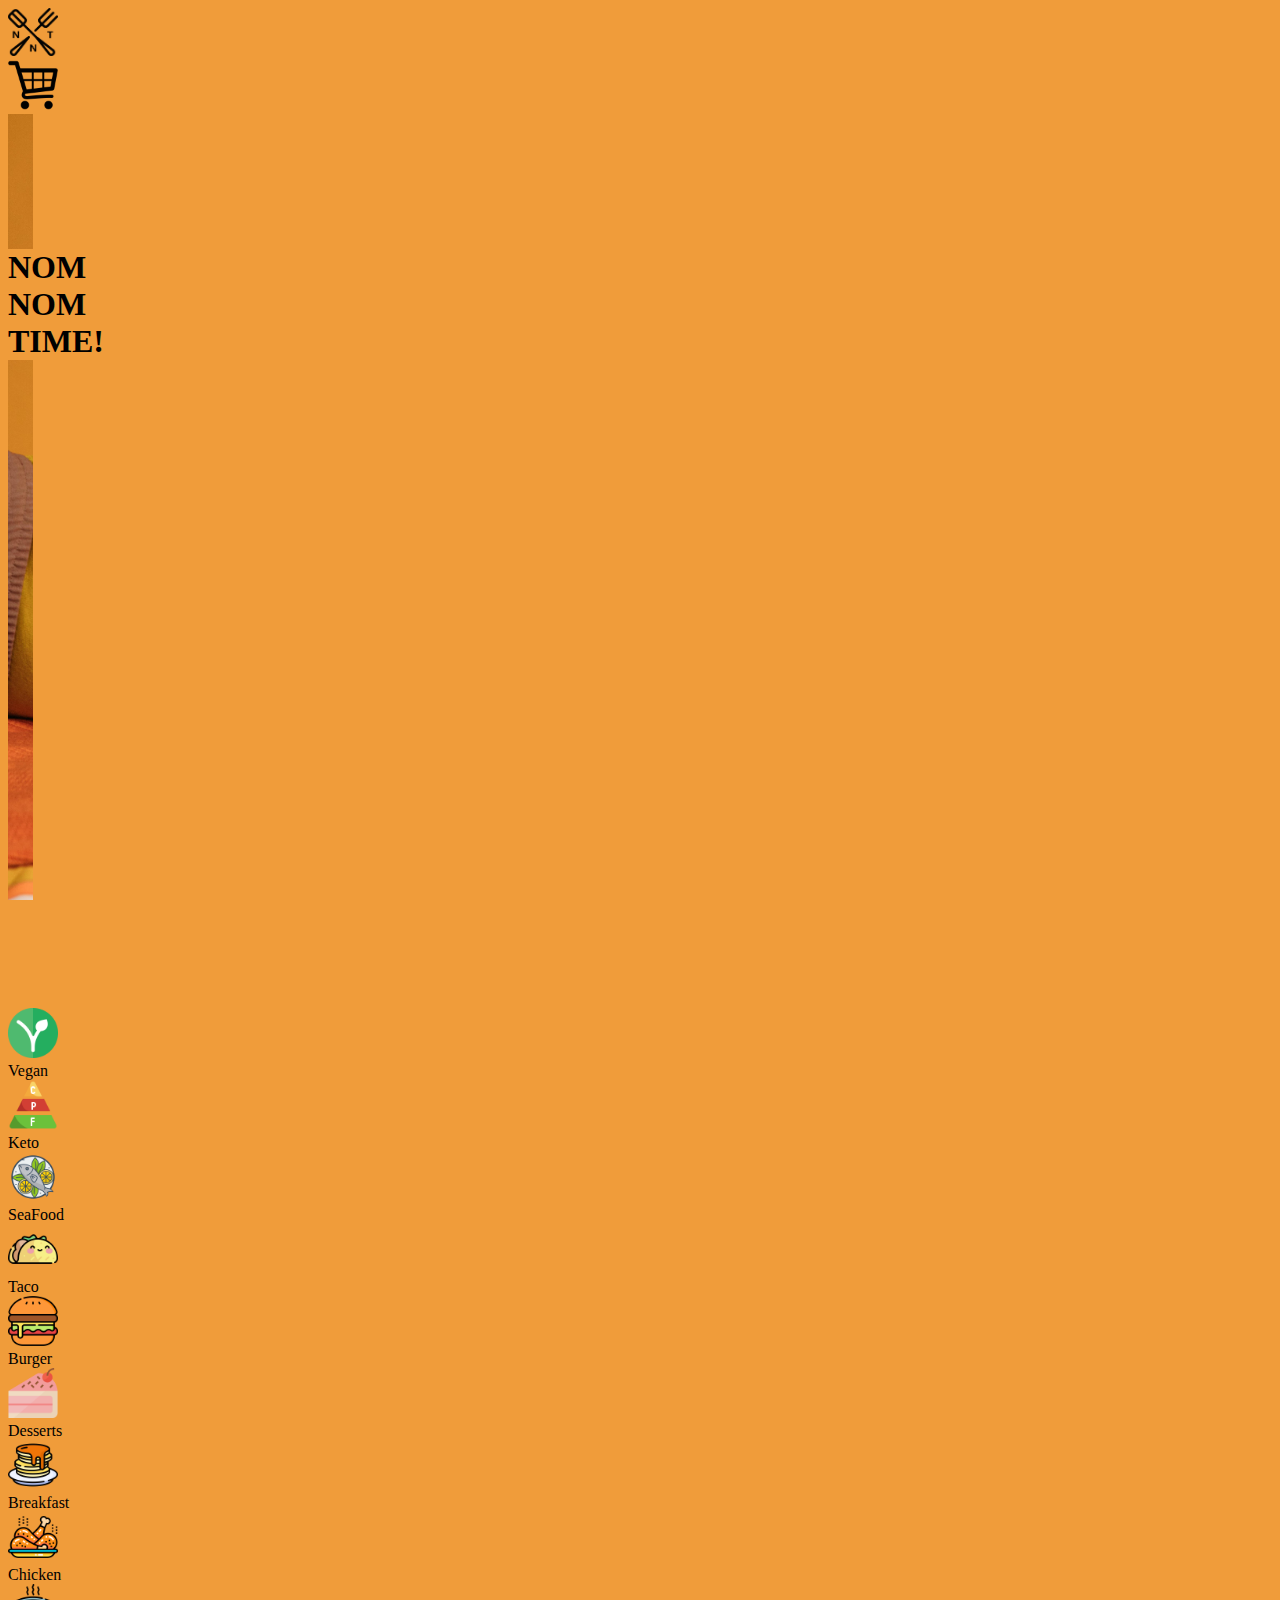
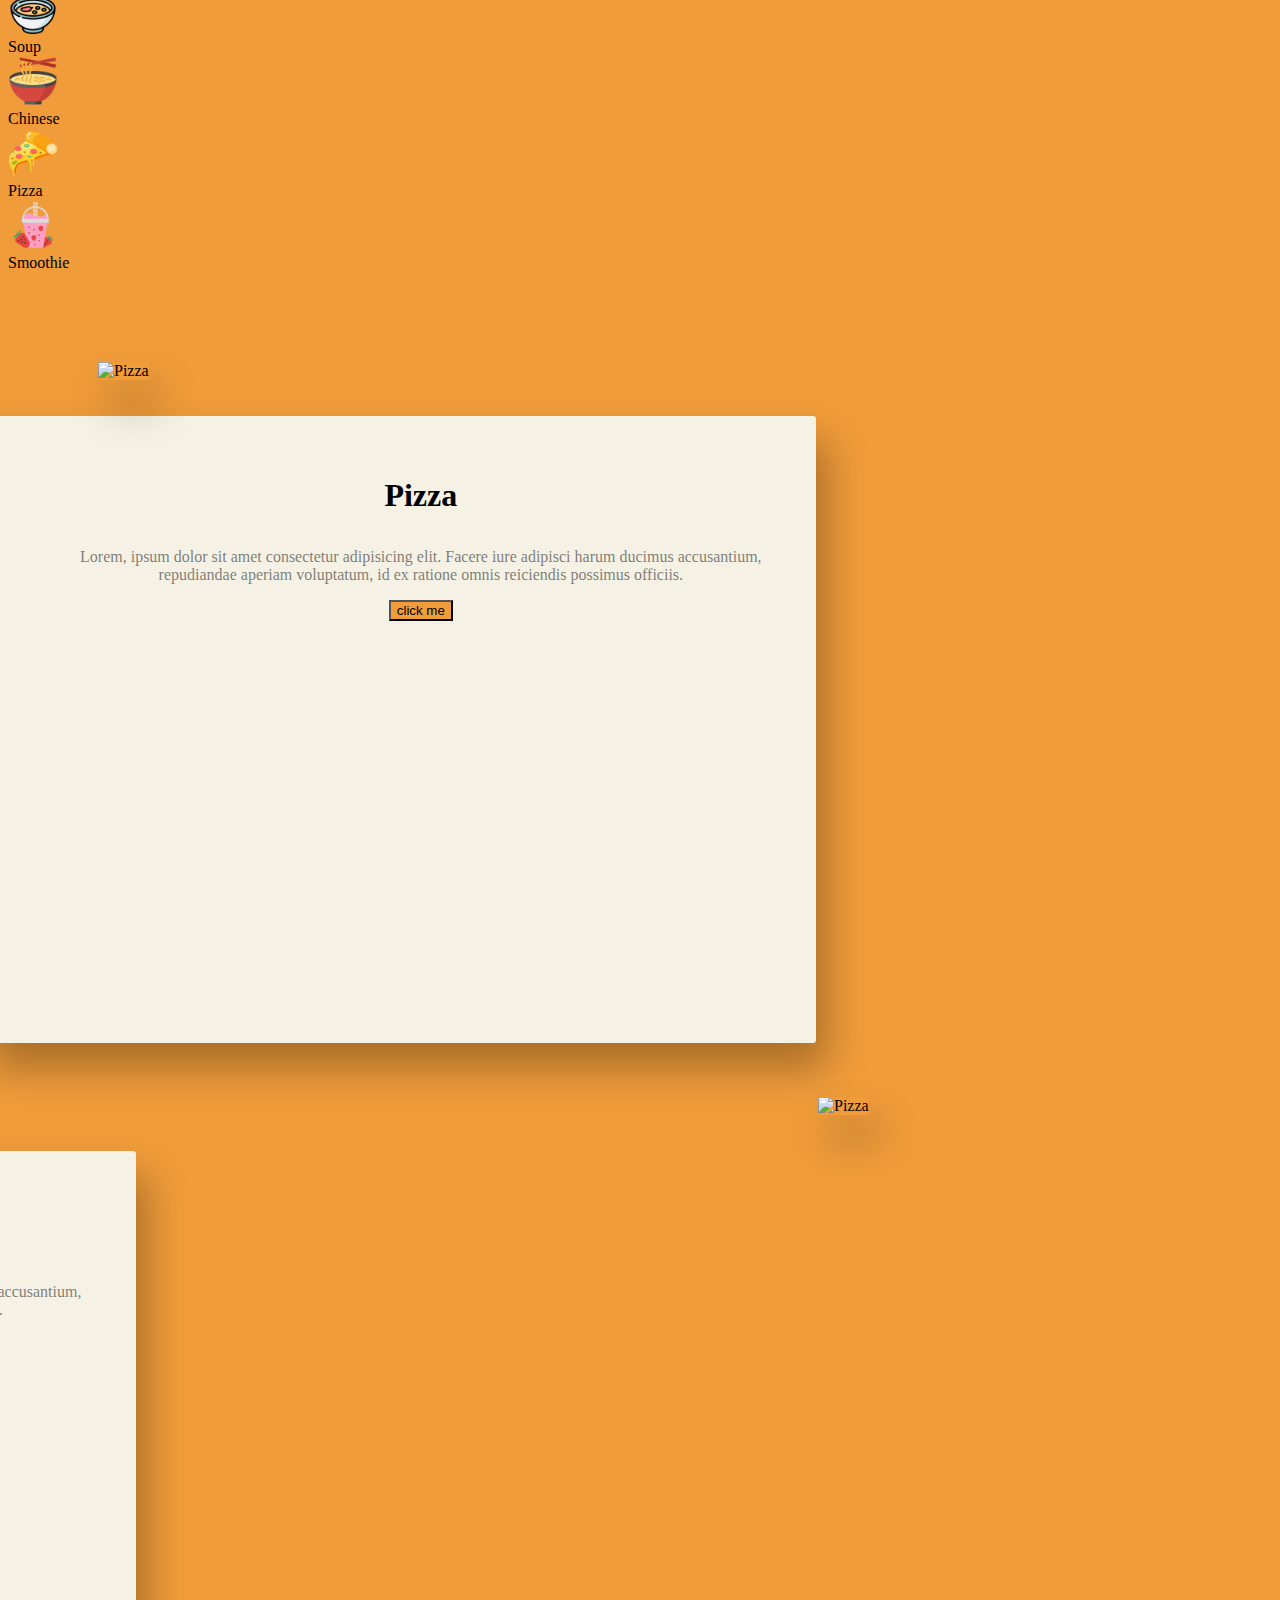
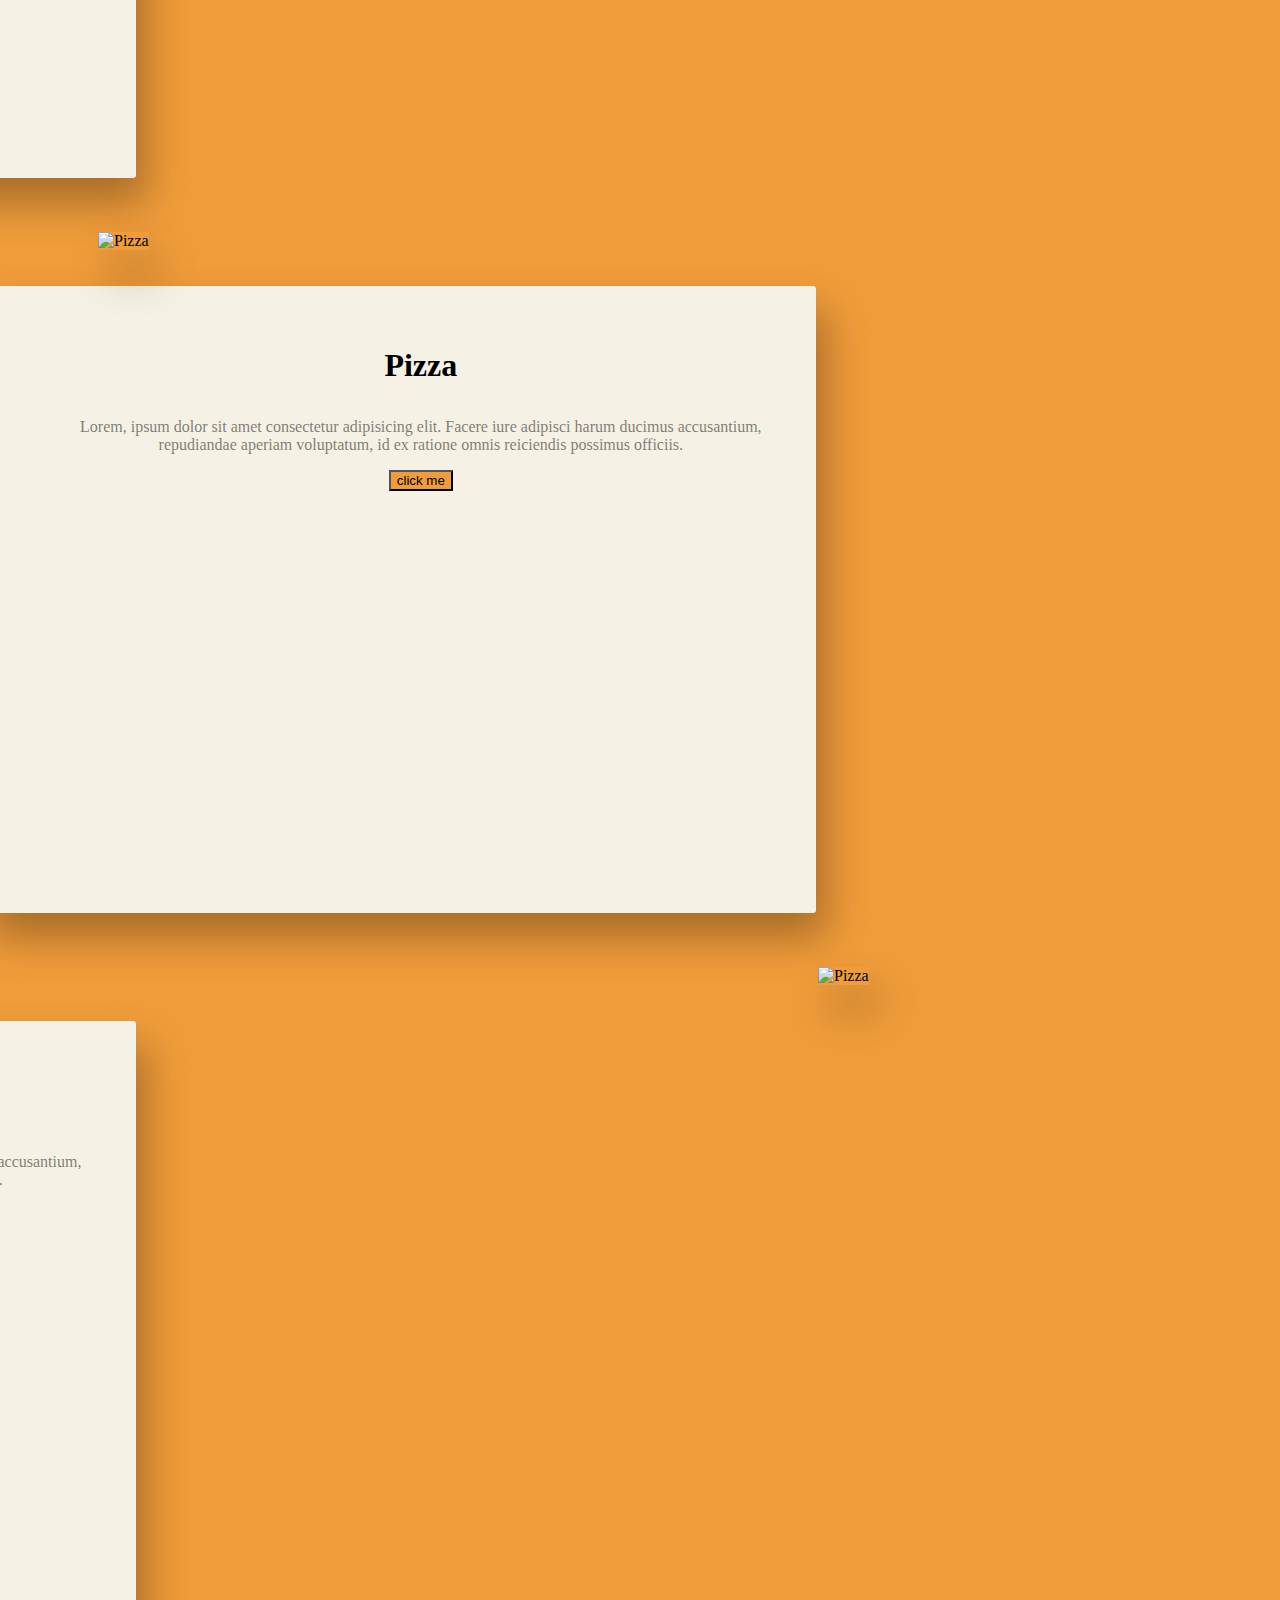
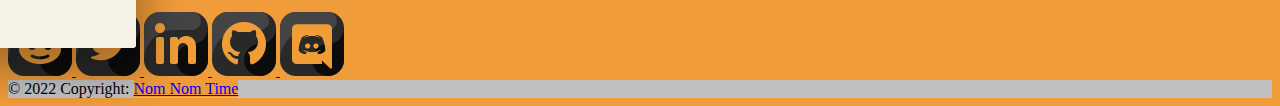
==== index.html @ a7705b9a "Merge branch 'main' into restaurant-card" ====
<!DOCTYPE html>
<html lang="en">
<head>
    <meta charset="UTF-8">
    <meta http-equiv="X-UA-Compatible" content="IE=edge">
    <meta name="viewport" content="width=device-width, initial-scale=1.0">
    
    <!-- CSS Link -->
    <link rel="stylesheet" href="css/styles.css">
    
    <!-- Bootstrap CSS -->
    <link href="https://cdn.jsdelivr.net/npm/bootstrap@5.1.3/dist/css/bootstrap.min.css" rel="stylesheet"
    integrity="sha384-1BmE4kWBq78iYhFldvKuhfTAU6auU8tT94WrHftjDbrCEXSU1oBoqyl2QvZ6jIW3" crossorigin="anonymous">
    <title>NNT Restaurant</title>
    
    <!-- JavaScript -->
    <script src="/js/main.js" defer></script>
    
    
</head>
<body>

    <div class="restaurant">
        <div class="container d-flex align-self-center">
            <div class="box me-3">

    <!-- Parallax Hero Image -->
    <div class="container-fluid">
        <div class="row parallax imgHero d-flex align-content-start">
            <div class="d-flex justify-content-between rowHeight">
                <div class="pt-2"><a href="/index.html"><img src="/media/logo.png" alt="" class="imgSize" id="homeLogo"></a></div>
                <div class="pt-2 text-end"><a href="/payment.html"><img src="/media/cart.png" alt="" class="imgSize" id="checkout"></a></div>
            </div>
            <div class = "mb-5 text-center col-md-8 mx-auto d-flex justify-content-evenly">
                <p></p>
                <h1 class = "display-3 fw-bold text-light" id="heroText">NOM NOM <br> TIME!</h1>
            </div>
        </div>
    </div>
    <!-- Food Category Filters -->
    <div class="container-fluid">
        <div class="row text-center d-flex">
            <div class="col"><img src="/media/vegan.png" alt="" class="img-thumbnail imgSize"><br><span id="vegan">Vegan</span></div>
            <div class="col"><img src="/media/keto.png" alt="" class="img-thumbnail imgSize"><br><span id="keto">Keto</span></div>
            <div class="col"><img src="/media/seafood.png" alt="" class="img-thumbnail imgSize"><br><span id="seafood">SeaFood</span></div>
            <div class="col"><img src="/media/tacos.png" alt="" class="img-thumbnail imgSize"><br><span id="taco">Taco</span></div>
            <div class="col"><img src="/media/hamburger.png" alt="" class="img-thumbnail imgSize"><br><span id="burger">Burger</span></div>
            <div class="col"><img src="/media/cake-slice.png" alt="" class="img-thumbnail imgSize"><br><span id="desserts">Desserts</span></div>
            <div class="col"><img src="/media/pancakes.png" alt="" class="img-thumbnail imgSize"><br><span id="breakfast">Breakfast</span></div>
            <div class="col"><img src="/media/chicken-leg.png" alt="" class="img-thumbnail imgSize"><br><span id="chicken">Chicken</span></div>
            <div class="col"><img src="/media/hot-soup.png" alt="" class="img-thumbnail imgSize"><br><span id="soup">Soup</span></div>
            <div class="col"><img src="/media/noodles.png" alt="" class="img-thumbnail imgSize"><br><span id="chinese">Chinese</span></div>
            <div class="col"><img src="/media/pizza.png" alt="" class="img-thumbnail imgSize"><br><span id="pizza">Pizza</span></div>
            <div class="col"><img src="/media/smoothie.png" alt="" class="img-thumbnail imgSize"><br><span id="smoothie">Smoothie</span></div>
        </div>
    </div>
            </div>
        </div>
    </div>
    <section class="section-1">
        <div class="container text-center">
          <div class="row">
            <div class="col-md-6 col-lg-6 col-12">
              <div class="pizza">
                <img src="/media/pizza.jpg" alt="Pizza" class="" />
              </div>
            </div>
            <div class="col-md-6 col-lg-6 col-12 ">
              <div class="panel">
                <h1>Pizza</h1>
                <p class="pt-4">
                  Lorem, ipsum dolor sit amet consectetur adipisicing elit. Facere iure adipisci harum ducimus accusantium, repudiandae aperiam
                  voluptatum, id ex ratione omnis reiciendis possimus officiis.
                </p>
                <button class="btn btn-warning">click me</button>
              </div>
            </div>
          </div>
        </div>
      </section>

      <section class="section-2">
        <div class="container text-center">
          <div class="row">
            <div class="col-md-6 col-lg-6 col-12">
              <div class="burger">
                <img src="/media/pizza.jpg" alt="Pizza" class="" />
              </div>
            </div>
            <div class="col-md-6 col-lg-6 col-12 ">
              <div class="panel-2">
                <h1>Pizza</h1>
                <p class="pt-4">
                  Lorem, ipsum dolor sit amet consectetur adipisicing elit. Facere iure adipisci harum ducimus accusantium, repudiandae aperiam
                  voluptatum, id ex ratione omnis reiciendis possimus officiis.
                </p>
                <button class="btn btn-warning">click me</button>
              </div>
            </div>
          </div>
        </div>
      </section>

      <section class="section-1">
        <div class="container text-center">
          <div class="row">
            <div class="col-md-6 col-lg-6 col-12">
              <div class="pizza">
                <img src="/media/pizza.jpg" alt="Pizza" class="" />
              </div>
            </div>
            <div class="col-md-6 col-lg-6 col-12 ">
              <div class="panel">
                <h1>Pizza</h1>
                <p class="pt-4">
                  Lorem, ipsum dolor sit amet consectetur adipisicing elit. Facere iure adipisci harum ducimus accusantium, repudiandae aperiam
                  voluptatum, id ex ratione omnis reiciendis possimus officiis.
                </p>
                <button class="btn btn-warning">click me</button>
              </div>
            </div>
          </div>
        </div>
      </section>
      <section class="section-2">
        <div class="container text-center">
          <div class="row">
            <div class="col-md-6 col-lg-6 col-12">
              <div class="burger">
                <img src="/media/pizza.jpg" alt="Pizza" class="" />
              </div>
            </div>
            <div class="col-md-6 col-lg-6 col-12 ">
              <div class="panel-2">
                <h1>Pizza</h1>
                <p class="pt-4">
                  Lorem, ipsum dolor sit amet consectetur adipisicing elit. Facere iure adipisci harum ducimus accusantium, repudiandae aperiam
                  voluptatum, id ex ratione omnis reiciendis possimus officiis.
                </p>
                <button class="btn btn-warning">click me</button>
              </div>
            </div>
          </div>
        </div>
      </section>


    <!-- Footer Start -->
    <footer class="text-center text-white" style="background-color: #f1f1f1;">
        <!-- Grid container -->
        <div class="container pt-4">
            <!-- Section: Social media -->
            <section class="mb-4">
                <!-- Reddit -->
                <a class="text-decoration-none m-2" href="#!">
                    <img src="/media/reddit-icon.png" alt="">
                </a>
        
                <!-- Twitter -->
                <a class="text-decoration-none m-2" href="#!">
                    <img src="/media/twitter-icon.png" alt="">
                </a>

                <!-- Linkedin -->
                <a class="text-decoration-none m-2" href="#!">
                    <img src="/media/linkedin-icon.png" alt="">
                </a>

                <!-- Github -->
                <a class="text-decoration-none m-2" href="#!">
                    <img src="/media/github-icon.png" alt="">
                </a>

                <!-- Discord -->
                <a class="text-decoration-none m-2" href="#!">
                    <img src="/media/discord-icon.png" alt="">
                </a>
            </section>
        <!-- Section: Social media -->
        </div>
        <!-- Grid container -->


        <!-- Copyright -->
        <div class="text-center text-dark p-3" style="background-color: rgba(0, 0, 0, 0.2);">
            © 2022 Copyright: 
            <a class="text-dark" href="#">Nom Nom Time</a>
        </div>
        <!-- Copyright -->
    </footer>
    <!-- Footer End -->

    <script src="https://cdn.jsdelivr.net/npm/@popperjs/core@2.9.2/dist/umd/popper.min.js" integrity="sha384-IQsoLXl5PILFhosVNubq5LC7Qb9DXgDA9i+tQ8Zj3iwWAwPtgFTxbJ8NT4GN1R8p" crossorigin="anonymous"></script>
    <script src="https://cdn.jsdelivr.net/npm/bootstrap@5.0.2/dist/js/bootstrap.min.js" integrity="sha384-cVKIPhGWiC2Al4u+LWgxfKTRIcfu0JTxR+EQDz/bgldoEyl4H0zUF0QKbrJ0EcQF" crossorigin="anonymous"></script>
</body>
</html>
---- css/styles.css ----
*
    {
        background-color: #F09C3A;
    }
/* Yadi Section */
    .section-1 {
        padding: 10vmin 10vmin;
      }
       .pizza img{
          position: relative;
          height: 500px;
          width: 500px;
          z-index: 2;
          /* min-width: 40vw;
          max-width: 40vw; */
          box-shadow: 10px 25px 42px rgba(0, 0, 0, 0.3);
      }
      
      
     .panel {
        position: relative;
        top: 4vmin;
        left: -10vw;
        width: 700px;
        height: 420px;
        /* min-height: 30vw; */
        margin-left: 1%;
        background: #F5F1E4;
        border-radius: 3px;
        text-align: center;
        padding: 3vmin 5vmin 20vmin 10vmin;
        box-shadow: 10px 25px 42px rgba(0, 0, 0, 0.3);
        z-index: 1;
        
      }
      
      .panel h1 {
        font-weight: bold;
        padding: 0.4em 0;
        font-size: 2em;
        background: #F5F1E4;
        /* margin-left: 40vw; */
      }

      
    .panel p {
        font-size: 1em;
        color: rgba(0, 0, 0, 0.5);
        background: #F5F1E4;
      }


 /*middle section  */


       .burger img{
        position: relative;
        left: 90vmin;
        height: 500px;
        width: 500px;
        z-index: 2;
        /* min-width: 40vw;
        max-width: 40vw; */
        box-shadow: 10px 25px 42px rgba(0, 0, 0, 0.3);
    }

    .panel-2 p {
      font-size: 1em;
      color: rgba(0, 0, 0, 0.5);
      background: #F5F1E4;
    }

    .panel-2 h1 {
      font-weight: bold;
      padding: 0.4em 0;
      font-size: 2em;
      background: #F5F1E4;
      /* margin-left: 40vw; */
    }

    .panel-2 {
      position: relative;
      top: 4vmin;
      left: -80vmin;
      width: 700px;
      height: 420px;
      /* min-height: 30vw; */
      margin-left: 1%;
      background: #F5F1E4;
      border-radius: 3px;
      text-align: center;
      padding: 3vmin 5vmin 20vmin 10vmin;
      box-shadow: 10px 25px 42px rgba(0, 0, 0, 0.3);
      z-index: 1;
      
    }

/* Chris's CSS */
.box1 {
    background-color: #C4C4C4;
    border: 40px solid #F5F1E4;
    padding: 70px;
}
.paymentH1{
    color: #F5F1E4;
    font-size: 58px;
}

html{
    box-sizing: border-box;
}

body{
    background-color: #F09C3A;
}

/* Misael's CSS */
.parallax {
    /* Set a specific height */
    min-height: 1000px;

    /* Create the parallax scrolling effect */
    background-attachment: fixed;
    background-position: center;
    background-repeat: no-repeat;
    background-size: cover;
    }

.imgHero {
    /* The image used */
    background-image: url("../media/pexels-koolshooters-6977378.jpg");
}

#heroText {
    margin-top: 15vh;
}

.box {
    background-color: #F09C3A;
    width: 25px;
}

.img-thumbnail {
    border: none !important;
}

.imgSize {
    max-width: 50px !important;
}

.rowHeight {
    height: min-content;
}

/* Tsion CSS */
.cover{
    position: relative;
    z-index: 0;
    width: 100%;
    background: #bdce22; 
}

.variety .card{
    border: 0;
    padding: 0 30px;
    margin-bottom: 60px;
    position: relative;
    background: transparent;
}
.variety .card-img{
    width: calc(100% + 60px);
    margin-left:-30px;
    overflow: hidden;
    z-index: 9;
    border-radius: 0;
}
.variety .card-img img{
    max-width: 100%;
    transition: all 0.3s ease-in-out;
}
.variety .card-body{
    z-index: 10; 
      background: #bcff04a6; 
     /* background: hsla(52, 100%, 51%, 0.651); */
     background: hsla(32, 100%, 51%, 0.651);
    border-top:4px solid #151514; 
    padding: 15px;
    box-shadow: 0px 2px 15px rgba(5, 241, 37, 0.5);
    margin-top: -60px;
    transition: 0.3s;
    height: 20%; 
 }
.variety .card-title {
    font-weight: bold;
    text-align: center;
    margin-bottom: 20px;
}
.variety .card-title a{
    color: #000;
    transition: 0.3s;
}
.variety .card-text{
    color: #000;
}
.card-price {
   font-weight: bold; 
}
.add-to-cart{
 font-weight: bold;   
}

.variety .card:hover img{
    transform: scale(1.1);
}
.variety .card:hover .card-body{
    /* border-color: #fdc134; */
  border-color:  #d68324
}
.variety .card:hover  .card-body .card-title a{ 
    /* color: #854101; */
    color: #F09C3A
}
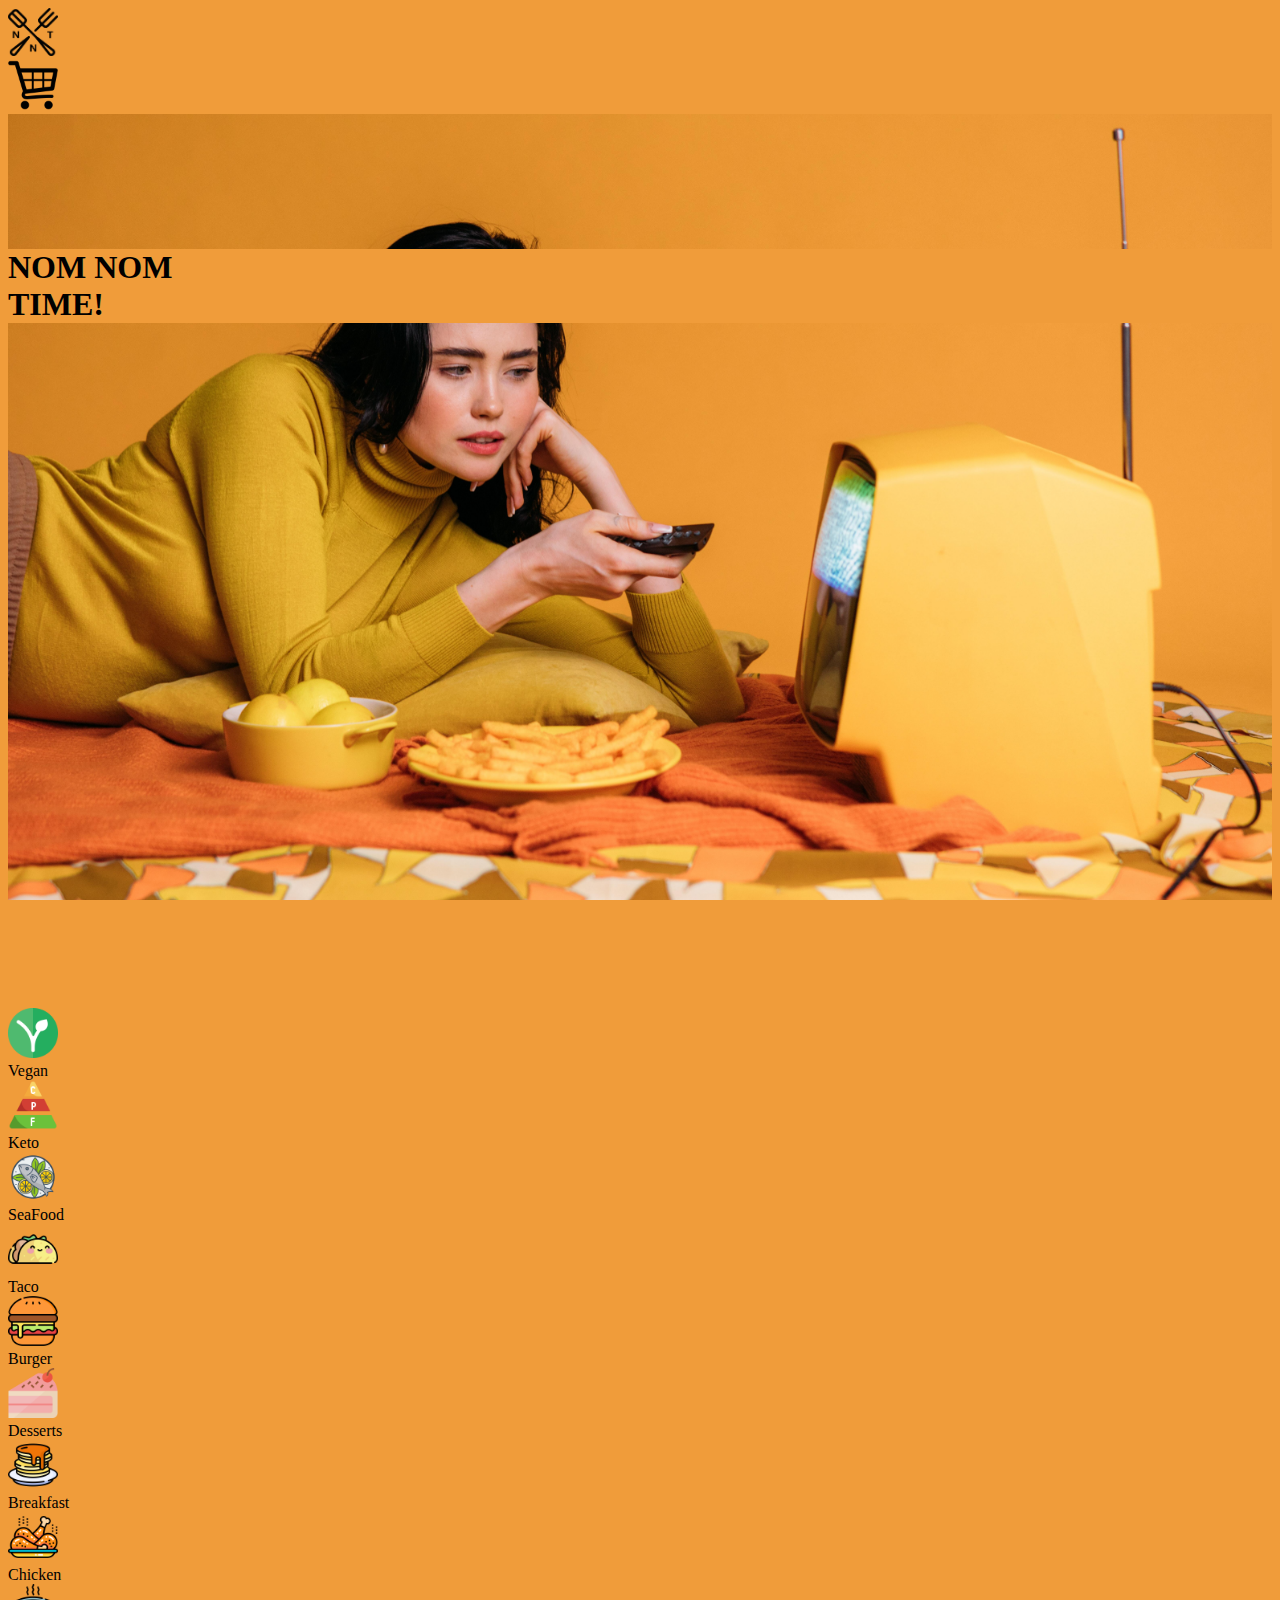
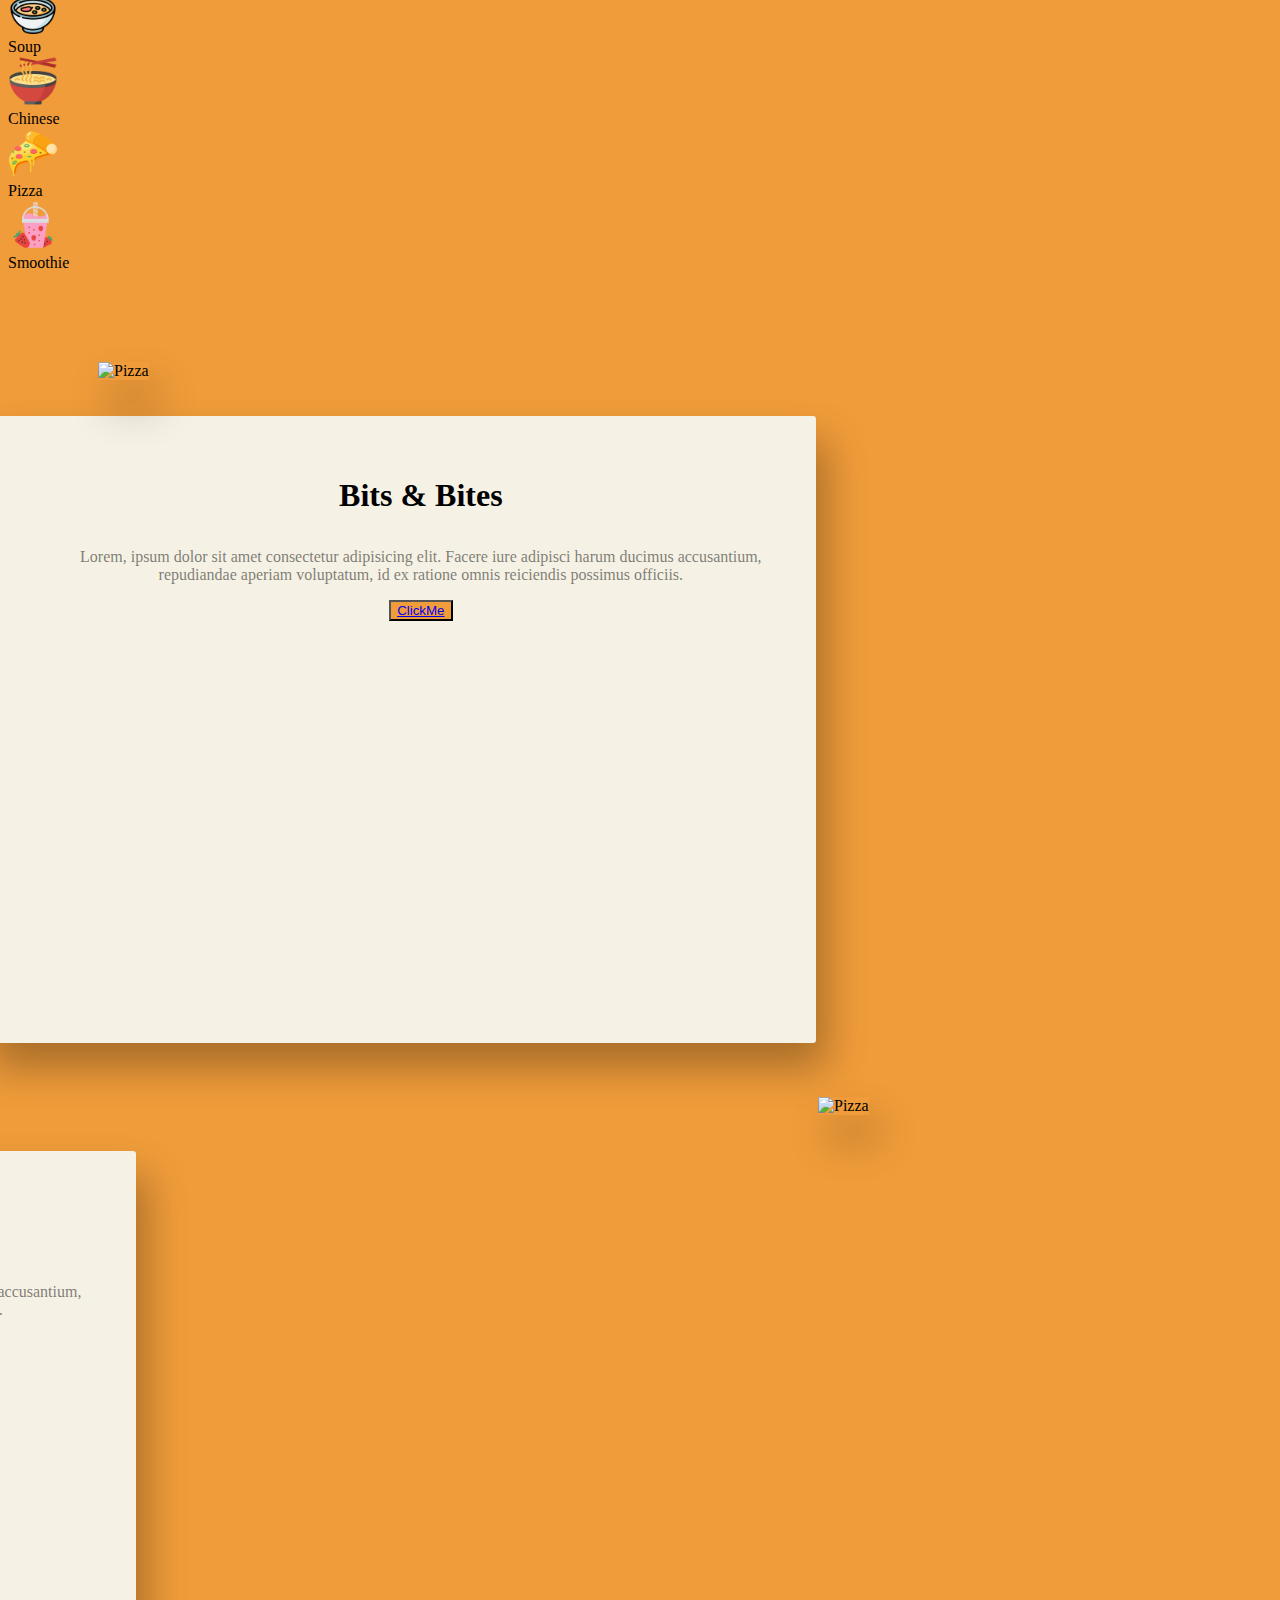
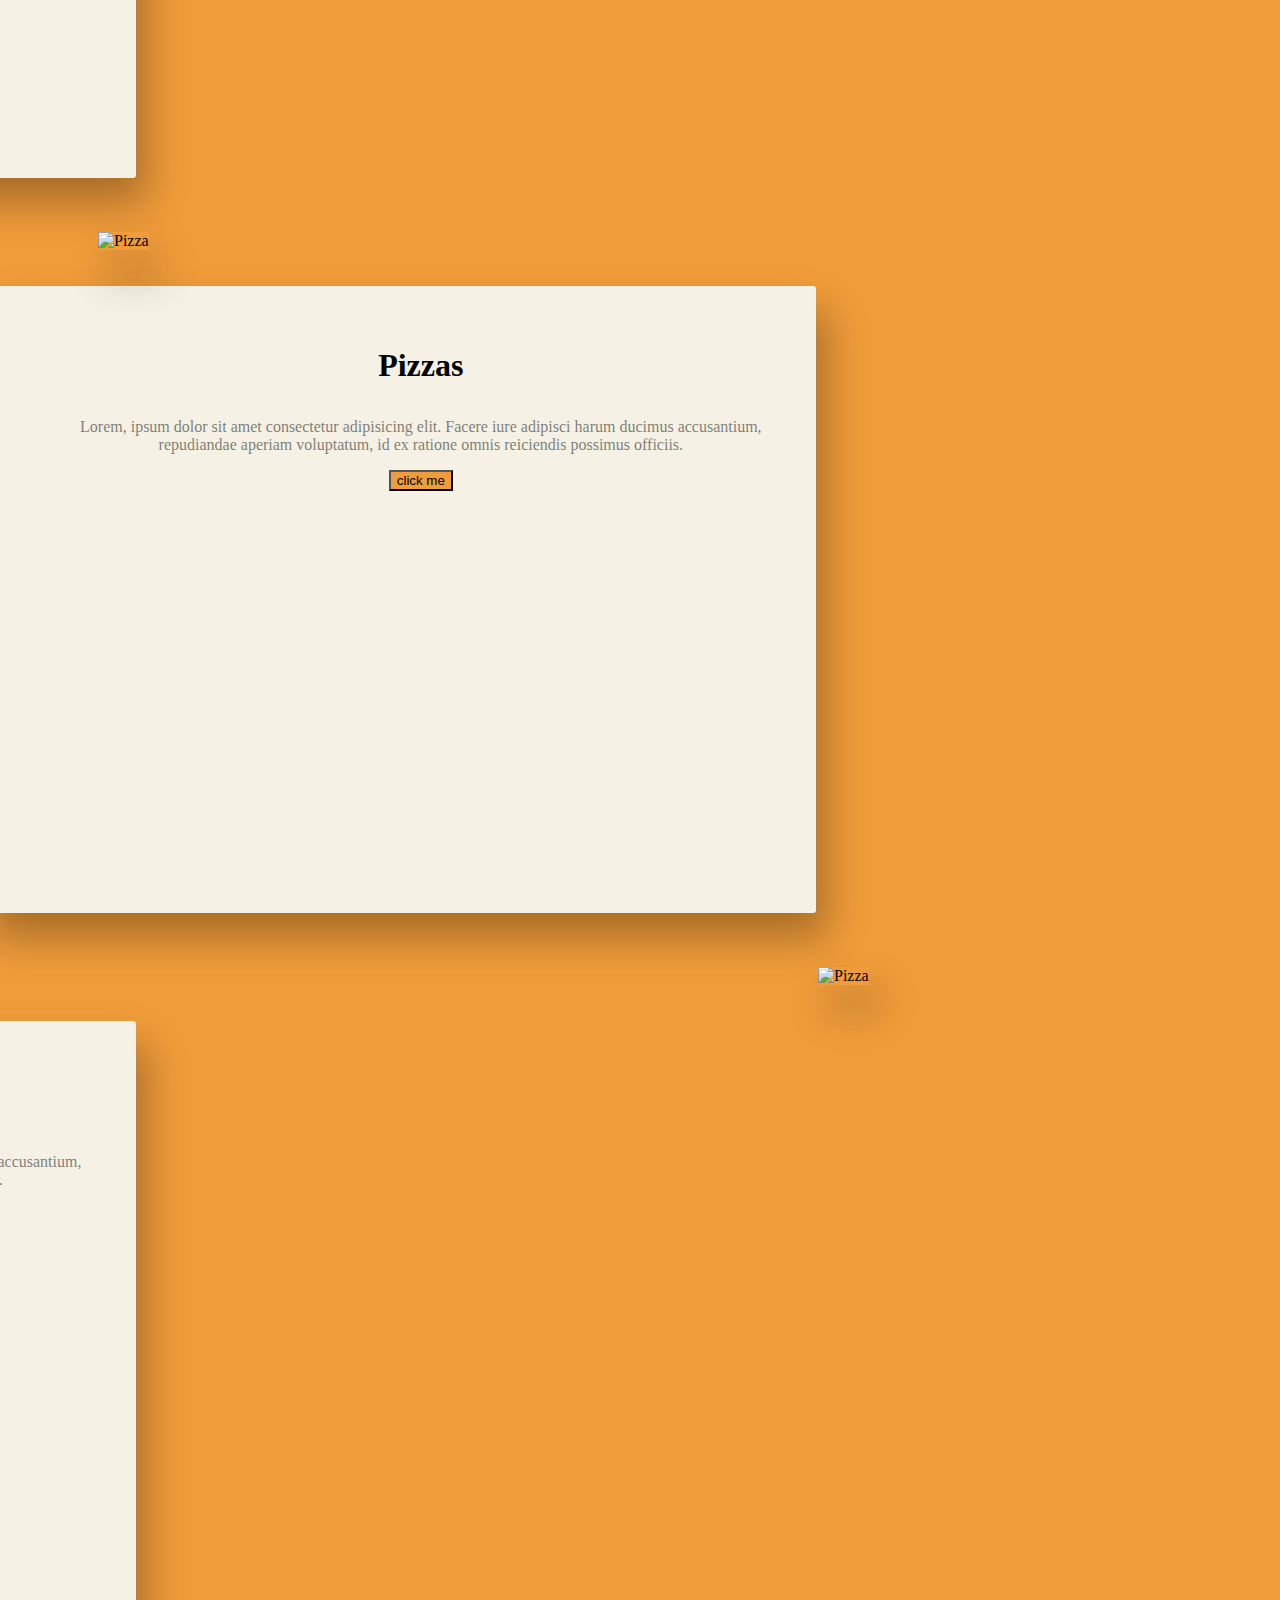
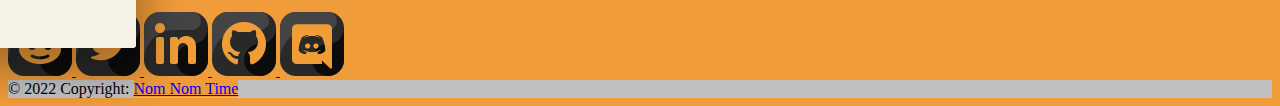
==== commit 464f893a: "fix(a tag): fixed restaurant a tag" ====
--- a/index.html
+++ b/index.html
@@ -19,11 +19,6 @@
     
 </head>
 <body>
-
-    <div class="restaurant">
-        <div class="container d-flex align-self-center">
-            <div class="box me-3">
-
     <!-- Parallax Hero Image -->
     <div class="container-fluid">
         <div class="row parallax imgHero d-flex align-content-start">
@@ -54,9 +49,6 @@
             <div class="col"><img src="/media/smoothie.png" alt="" class="img-thumbnail imgSize"><br><span id="smoothie">Smoothie</span></div>
         </div>
     </div>
-            </div>
-        </div>
-    </div>
     <section class="section-1">
         <div class="container text-center">
           <div class="row">
@@ -67,12 +59,12 @@
             </div>
             <div class="col-md-6 col-lg-6 col-12 ">
               <div class="panel">
-                <h1>Pizza</h1>
+                <h1>Bits & Bites</h1>
                 <p class="pt-4">
                   Lorem, ipsum dolor sit amet consectetur adipisicing elit. Facere iure adipisci harum ducimus accusantium, repudiandae aperiam
                   voluptatum, id ex ratione omnis reiciendis possimus officiis.
                 </p>
-                <button class="btn btn-warning">click me</button>
+                <button class="btn btn-warning"><a href="/restaurant.html">ClickMe</a></button>
               </div>
             </div>
           </div>
@@ -94,7 +86,7 @@
                   Lorem, ipsum dolor sit amet consectetur adipisicing elit. Facere iure adipisci harum ducimus accusantium, repudiandae aperiam
                   voluptatum, id ex ratione omnis reiciendis possimus officiis.
                 </p>
-                <button class="btn btn-warning">click me</button>
+                <button class="btn btn-warning">Click Me</button>
               </div>
             </div>
           </div>
@@ -111,7 +103,7 @@
             </div>
             <div class="col-md-6 col-lg-6 col-12 ">
               <div class="panel">
-                <h1>Pizza</h1>
+                <h1>Pizzas</h1>
                 <p class="pt-4">
                   Lorem, ipsum dolor sit amet consectetur adipisicing elit. Facere iure adipisci harum ducimus accusantium, repudiandae aperiam
                   voluptatum, id ex ratione omnis reiciendis possimus officiis.
@@ -153,27 +145,27 @@
             <section class="mb-4">
                 <!-- Reddit -->
                 <a class="text-decoration-none m-2" href="#!">
-                    <img src="/media/reddit-icon.png" alt="">
+                    <img src="media/reddit-icon.png" alt="">
                 </a>
         
                 <!-- Twitter -->
                 <a class="text-decoration-none m-2" href="#!">
-                    <img src="/media/twitter-icon.png" alt="">
+                    <img src="media/twitter-icon.png" alt="">
                 </a>
 
                 <!-- Linkedin -->
                 <a class="text-decoration-none m-2" href="#!">
-                    <img src="/media/linkedin-icon.png" alt="">
+                    <img src="media/linkedin-icon.png" alt="">
                 </a>
 
                 <!-- Github -->
                 <a class="text-decoration-none m-2" href="#!">
-                    <img src="/media/github-icon.png" alt="">
+                    <img src="media/github-icon.png" alt="">
                 </a>
 
                 <!-- Discord -->
                 <a class="text-decoration-none m-2" href="#!">
-                    <img src="/media/discord-icon.png" alt="">
+                    <img src="media/discord-icon.png" alt="">
                 </a>
             </section>
         <!-- Section: Social media -->
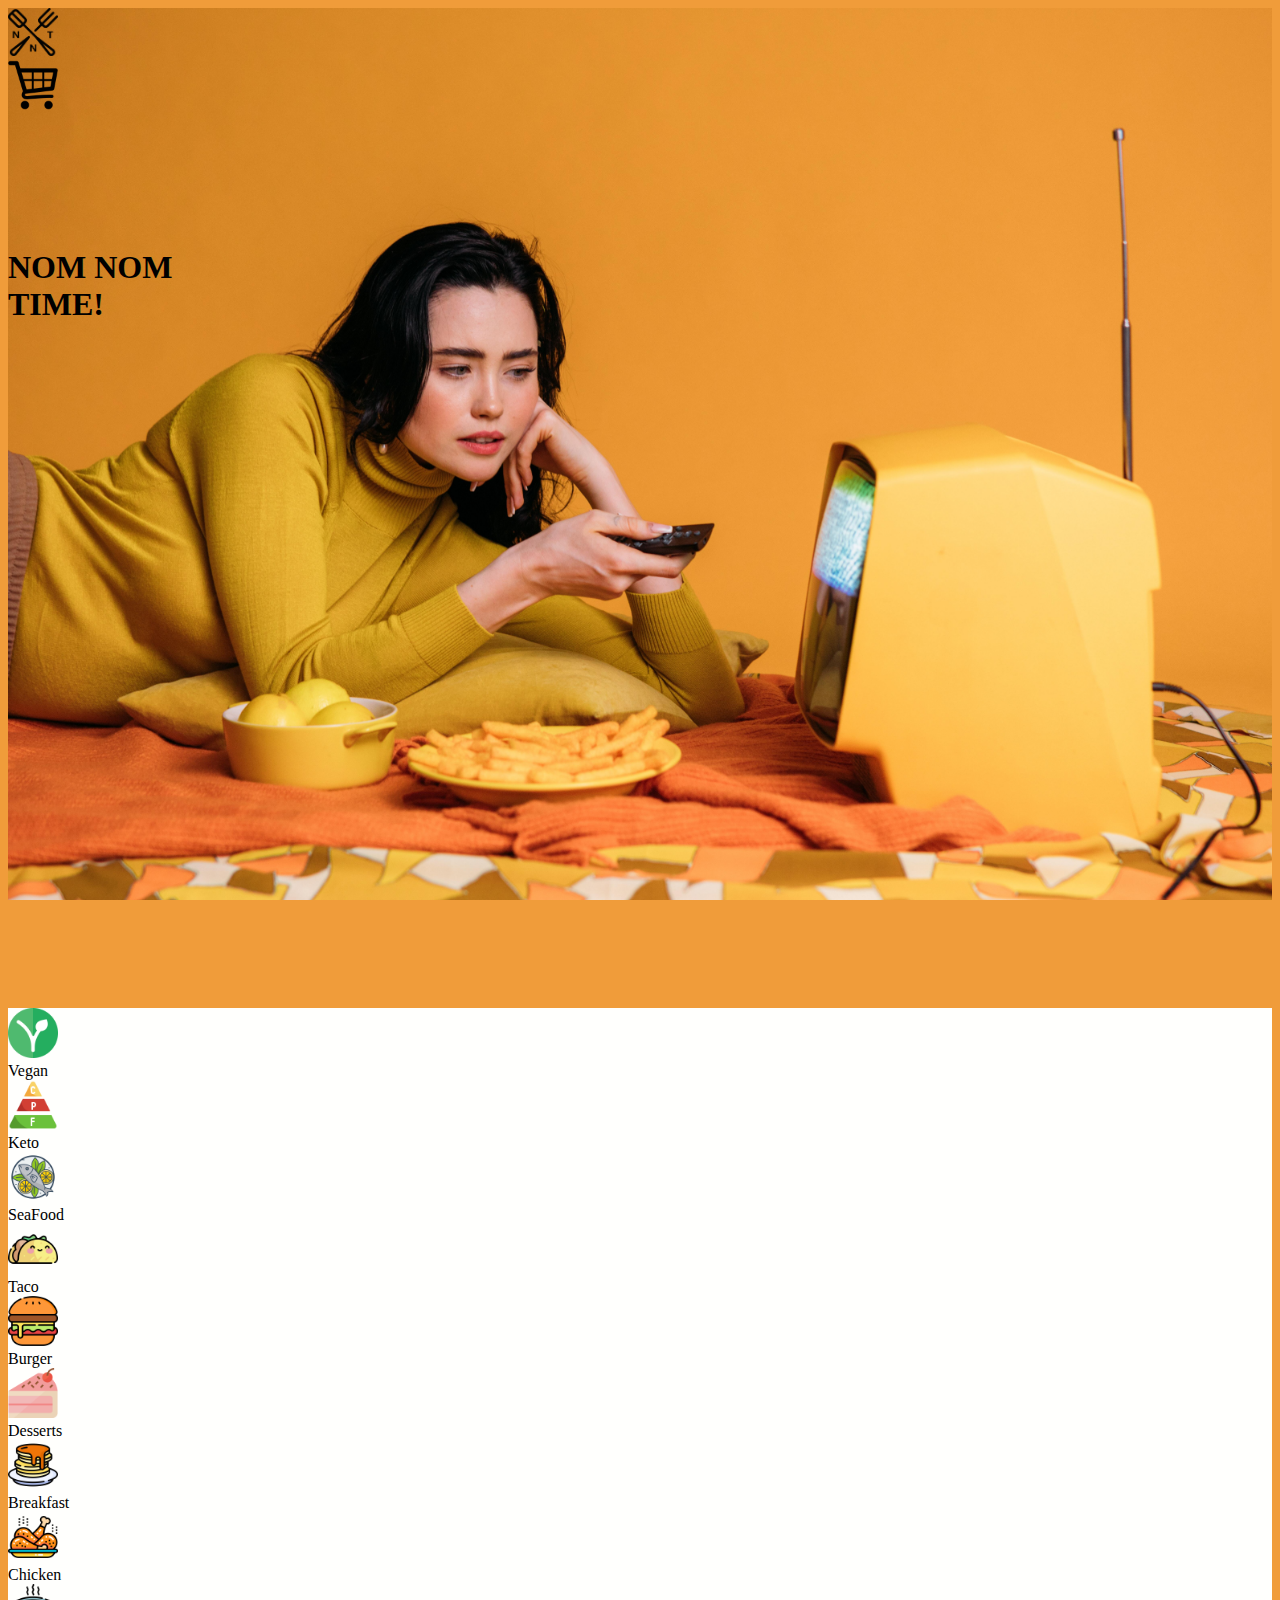
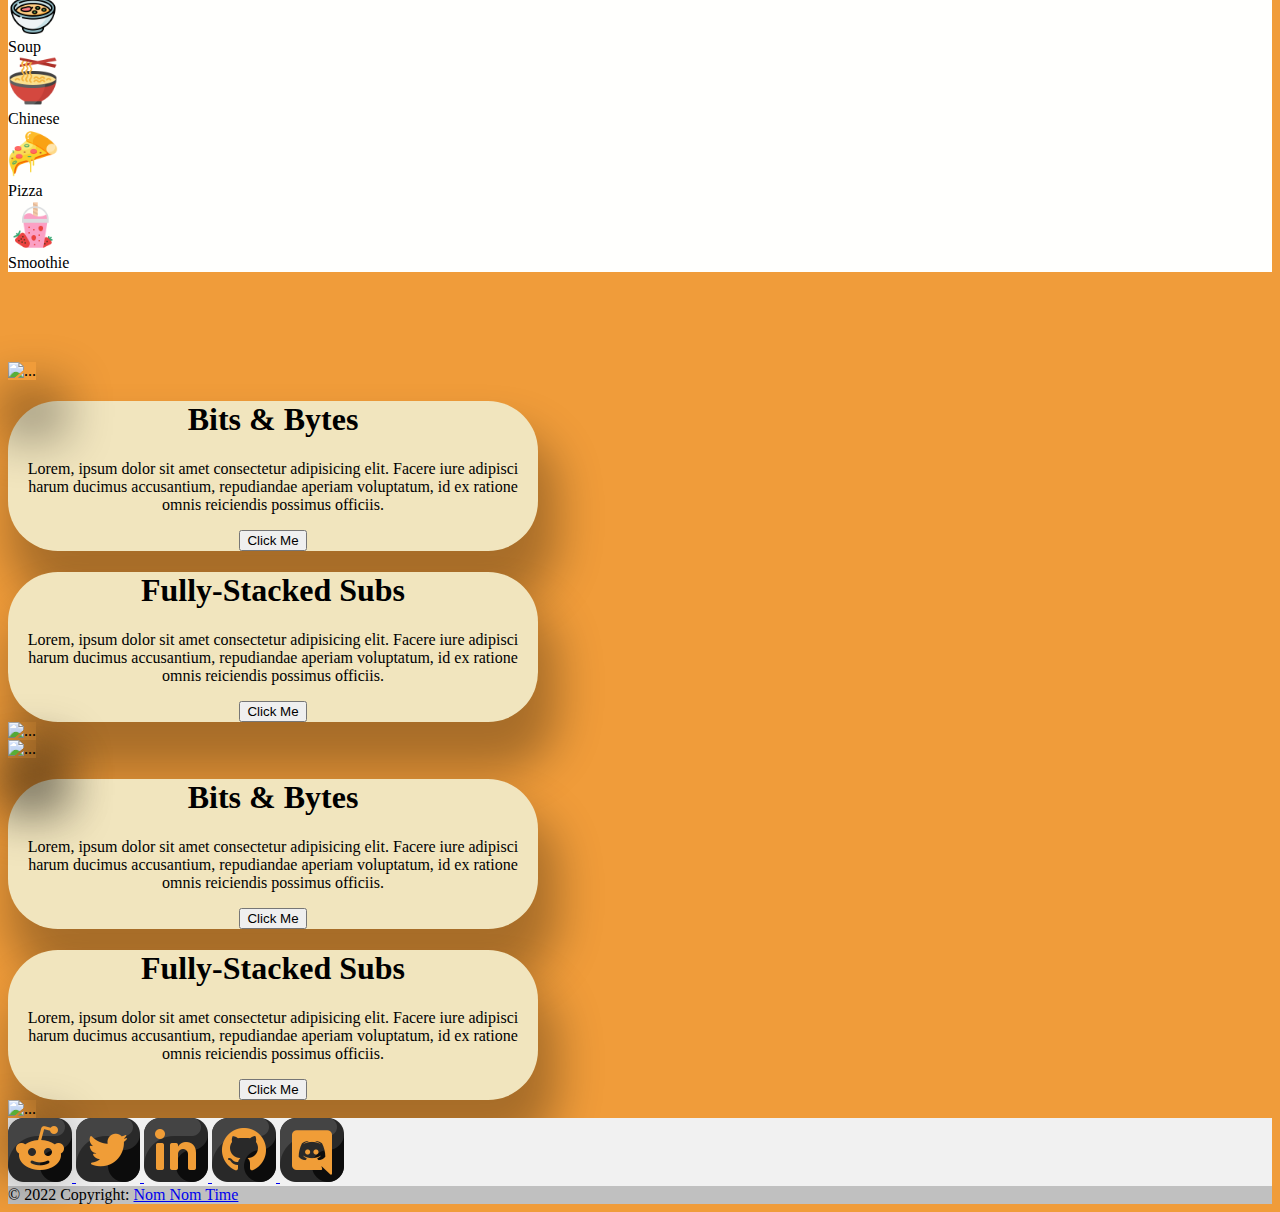
==== commit 8180b131: "fix:resaurant card fix and id's added )" ====
--- a/index.html
+++ b/index.html
@@ -33,7 +33,7 @@
         </div>
     </div>
     <!-- Food Category Filters -->
-    <div class="container-fluid">
+    <div class="container-fluid food-option">
         <div class="row text-center d-flex">
             <div class="col"><img src="/media/vegan.png" alt="" class="img-thumbnail imgSize"><br><span id="vegan">Vegan</span></div>
             <div class="col"><img src="/media/keto.png" alt="" class="img-thumbnail imgSize"><br><span id="keto">Keto</span></div>
@@ -49,94 +49,97 @@
             <div class="col"><img src="/media/smoothie.png" alt="" class="img-thumbnail imgSize"><br><span id="smoothie">Smoothie</span></div>
         </div>
     </div>
-    <section class="section-1">
-        <div class="container text-center">
-          <div class="row">
-            <div class="col-md-6 col-lg-6 col-12">
-              <div class="pizza">
-                <img src="/media/pizza.jpg" alt="Pizza" class="" />
-              </div>
-            </div>
-            <div class="col-md-6 col-lg-6 col-12 ">
-              <div class="panel">
-                <h1>Bits & Bites</h1>
-                <p class="pt-4">
-                  Lorem, ipsum dolor sit amet consectetur adipisicing elit. Facere iure adipisci harum ducimus accusantium, repudiandae aperiam
-                  voluptatum, id ex ratione omnis reiciendis possimus officiis.
-                </p>
-                <button class="btn btn-warning"><a href="/restaurant.html">ClickMe</a></button>
-              </div>
-            </div>
+
+    <!-- Restaurant 1 -->
+    <div class="container-fluid restaurant-section">
+      <div class="row m-5">
+        <div class="col-lg-5 col-md-12 col-sm-12 col-xl-5 d-flex align-items-center ">
+          <div class=" col-sm-12 align-self-center d-flex justify-content-center mb-4  restaurant-pic">
+            <img src="/media/Fully-Stacked Subs.jpg" alt="..." class="img-fluid align-content-center justify-content-center">
           </div>
         </div>
-      </section>
-
-      <section class="section-2">
-        <div class="container text-center">
-          <div class="row">
-            <div class="col-md-6 col-lg-6 col-12">
-              <div class="burger">
-                <img src="/media/pizza.jpg" alt="Pizza" class="" />
-              </div>
+        <div class="col-lg-7 col-md-12 col-sm-12 pt-3 d-flex justify-content-center align-items-center flex-column ">
+          <section>
+            <div class="label p-2">
+              <h1>Bits & Bytes</h1>
+              <p class="pt-4">
+                Lorem, ipsum dolor sit amet consectetur adipisicing elit. Facere iure adipisci harum ducimus accusantium, repudiandae aperiam
+                voluptatum, id ex ratione omnis reiciendis possimus officiis.
+              </p>
+              <a href="/restaurant.html">
+                <button class="btn btn-warning" href="restaurant.html">Click Me</button>
+              </a> 
             </div>
-            <div class="col-md-6 col-lg-6 col-12 ">
-              <div class="panel-2">
-                <h1>Pizza</h1>
-                <p class="pt-4">
-                  Lorem, ipsum dolor sit amet consectetur adipisicing elit. Facere iure adipisci harum ducimus accusantium, repudiandae aperiam
-                  voluptatum, id ex ratione omnis reiciendis possimus officiis.
-                </p>
-                <button class="btn btn-warning">Click Me</button>
-              </div>
+          </section>
+        </div>
+        
+          <!-- Restaurant 2 -->
+        <div class="col-lg-6 col-md-12 col-sm-12 pt-5 d-flex justify-content-center align-items-center flex-column order-lg-1 order-md-2">
+          <section>
+            <div class="label p-2">
+              <h1>Fully-Stacked Subs</h1>
+              <p class="pt-4">
+                Lorem, ipsum dolor sit amet consectetur adipisicing elit. Facere iure adipisci harum ducimus accusantium, repudiandae aperiam
+                voluptatum, id ex ratione omnis reiciendis possimus officiis.
+              </p>
+              <a href="/restaurant.html">
+                <button class="btn btn-warning" href="restaurant.html">Click Me</button>
+              </a> 
             </div>
+          </section>
+        </div>
+        <div class="col-lg-6 col-md-12 col-sm-12 order-lg-2 order-md-1">
+          <div class=" pt-5 col-sm-12 offset-md-2 align-self-center mb-4 restaurant-pic">
+            <img src="/media/Bits & Bytes.jpg" alt="..." class="img-fluid align-content-center justify-content-center">
           </div>
         </div>
-      </section>
+      </div>
 
-      <section class="section-1">
-        <div class="container text-center">
-          <div class="row">
-            <div class="col-md-6 col-lg-6 col-12">
-              <div class="pizza">
-                <img src="/media/pizza.jpg" alt="Pizza" class="" />
-              </div>
-            </div>
-            <div class="col-md-6 col-lg-6 col-12 ">
-              <div class="panel">
-                <h1>Pizzas</h1>
-                <p class="pt-4">
-                  Lorem, ipsum dolor sit amet consectetur adipisicing elit. Facere iure adipisci harum ducimus accusantium, repudiandae aperiam
-                  voluptatum, id ex ratione omnis reiciendis possimus officiis.
-                </p>
-                <button class="btn btn-warning">click me</button>
-              </div>
-            </div>
+      <!-- Restaurant 3 -->
+      <div class="row m-5">
+        <div class="col-lg-5 col-md-12 col-sm-12 col-xl-5 d-flex align-items-center ">
+          <div class=" col-sm-12 align-self-center d-flex justify-content-center mb-4  restaurant-pic">
+            <img src="/media/pizza.jpg" alt="..." class="img-fluid align-content-center justify-content-center">
           </div>
         </div>
-      </section>
-      <section class="section-2">
-        <div class="container text-center">
-          <div class="row">
-            <div class="col-md-6 col-lg-6 col-12">
-              <div class="burger">
-                <img src="/media/pizza.jpg" alt="Pizza" class="" />
-              </div>
+        <div class="col-lg-7 col-md-12 col-sm-12 pt-3 d-flex justify-content-center align-items-center flex-column ">
+          <section>
+            <div class="label p-2">
+              <h1>Bits & Bytes</h1>
+              <p class="pt-4">
+                Lorem, ipsum dolor sit amet consectetur adipisicing elit. Facere iure adipisci harum ducimus accusantium, repudiandae aperiam
+                voluptatum, id ex ratione omnis reiciendis possimus officiis.
+              </p>
+              <a href="/restaurant.html">
+                <button class="btn btn-warning" href="restaurant.html">Click Me</button>
+              </a> 
             </div>
-            <div class="col-md-6 col-lg-6 col-12 ">
-              <div class="panel-2">
-                <h1>Pizza</h1>
-                <p class="pt-4">
-                  Lorem, ipsum dolor sit amet consectetur adipisicing elit. Facere iure adipisci harum ducimus accusantium, repudiandae aperiam
-                  voluptatum, id ex ratione omnis reiciendis possimus officiis.
-                </p>
-                <button class="btn btn-warning">click me</button>
-              </div>
+          </section>
+        </div>
+        
+          <!-- Restaurant 4 -->
+        <div class="col-lg-6 col-md-12 col-sm-12 pt-5 d-flex justify-content-center align-items-center flex-column order-lg-1 pb-5 order-md-2">
+          <section>
+            <div class="label p-2">
+              <h1>Fully-Stacked Subs</h1>
+              <p class="pt-4">
+                Lorem, ipsum dolor sit amet consectetur adipisicing elit. Facere iure adipisci harum ducimus accusantium, repudiandae aperiam
+                voluptatum, id ex ratione omnis reiciendis possimus officiis.
+              </p>
+              <a href="/restaurant.html">
+                <button class="btn btn-warning" href="restaurant.html">Click Me</button>
+              </a> 
             </div>
+          </section>
+        </div>
+        <div class="col-lg-6 col-md-12 col-sm-12 order-lg-2 pb-5 order-md-1">
+          <div class=" pt-5 col-sm-12 offset-md-2 align-self-center mb-4 restaurant-pic">
+            <img src="/media/Pho 69.jpg" alt="..." class="img-fluid align-content-center justify-content-center">
           </div>
         </div>
-      </section>
-
-
+      </div>
+    </div>
+    
     <!-- Footer Start -->
     <footer class="text-center text-white" style="background-color: #f1f1f1;">
         <!-- Grid container -->
@@ -145,27 +148,27 @@
             <section class="mb-4">
                 <!-- Reddit -->
                 <a class="text-decoration-none m-2" href="#!">
-                    <img src="media/reddit-icon.png" alt="">
+                    <img src="/media/reddit-icon.png" alt="">
                 </a>
         
                 <!-- Twitter -->
                 <a class="text-decoration-none m-2" href="#!">
-                    <img src="media/twitter-icon.png" alt="">
+                    <img src="/media/twitter-icon.png" alt="">
                 </a>
 
                 <!-- Linkedin -->
                 <a class="text-decoration-none m-2" href="#!">
-                    <img src="media/linkedin-icon.png" alt="">
+                    <img src="/media/linkedin-icon.png" alt="">
                 </a>
 
                 <!-- Github -->
                 <a class="text-decoration-none m-2" href="#!">
-                    <img src="media/github-icon.png" alt="">
+                    <img src="/media/github-icon.png" alt="">
                 </a>
 
                 <!-- Discord -->
                 <a class="text-decoration-none m-2" href="#!">
-                    <img src="media/discord-icon.png" alt="">
+                    <img src="/media/discord-icon.png" alt="">
                 </a>
             </section>
         <!-- Section: Social media -->
--- a/css/styles.css
+++ b/css/styles.css
@@ -1,100 +1,28 @@
-
-
-*
-    {
-        background-color: #F09C3A;
+body {
+    background-color: #F09C3A !important;
+}
+   /* Yadi Section */
+    .restaurant-section {
+        padding: 10vmin 10vmin 0vmin 0vmin;
     }
-/* Yadi Section */
-    .section-1 {
-        padding: 10vmin 10vmin;
-      }
-       .pizza img{
-          position: relative;
-          height: 500px;
-          width: 500px;
-          z-index: 2;
-          /* min-width: 40vw;
-          max-width: 40vw; */
-          box-shadow: 10px 25px 42px rgba(0, 0, 0, 0.3);
-      }
+    .restaurant-section-2{
+        padding: 10vmin 10vmin ;
+        padding-bottom: 10vmin;
+    }
+    .restaurant-pic img{
+        height: 500px;
+        width: 530px;
+        box-shadow: 10px 40px 45px 22px rgba(0, 0, 0, 0.3);
+    }
+    
       
       
-     .panel {
-        position: relative;
-        top: 4vmin;
-        left: -10vw;
-        width: 700px;
-        height: 420px;
-        /* min-height: 30vw; */
-        margin-left: 1%;
-        background: #F5F1E4;
-        border-radius: 3px;
+    .label {
+        width: 530px;
+        background: #f1e5be;
+        border-radius: 50px;
         text-align: center;
-        padding: 3vmin 5vmin 20vmin 10vmin;
-        box-shadow: 10px 25px 42px rgba(0, 0, 0, 0.3);
-        z-index: 1;
-        
-      }
-      
-      .panel h1 {
-        font-weight: bold;
-        padding: 0.4em 0;
-        font-size: 2em;
-        background: #F5F1E4;
-        /* margin-left: 40vw; */
-      }
-
-      
-    .panel p {
-        font-size: 1em;
-        color: rgba(0, 0, 0, 0.5);
-        background: #F5F1E4;
-      }
-
-
- /*middle section  */
-
-
-       .burger img{
-        position: relative;
-        left: 90vmin;
-        height: 500px;
-        width: 500px;
-        z-index: 2;
-        /* min-width: 40vw;
-        max-width: 40vw; */
-        box-shadow: 10px 25px 42px rgba(0, 0, 0, 0.3);
-    }
-
-    .panel-2 p {
-      font-size: 1em;
-      color: rgba(0, 0, 0, 0.5);
-      background: #F5F1E4;
-    }
-
-    .panel-2 h1 {
-      font-weight: bold;
-      padding: 0.4em 0;
-      font-size: 2em;
-      background: #F5F1E4;
-      /* margin-left: 40vw; */
-    }
-
-    .panel-2 {
-      position: relative;
-      top: 4vmin;
-      left: -80vmin;
-      width: 700px;
-      height: 420px;
-      /* min-height: 30vw; */
-      margin-left: 1%;
-      background: #F5F1E4;
-      border-radius: 3px;
-      text-align: center;
-      padding: 3vmin 5vmin 20vmin 10vmin;
-      box-shadow: 10px 25px 42px rgba(0, 0, 0, 0.3);
-      z-index: 1;
-      
+        box-shadow: 10px 40px 45px 10px rgba(0, 0, 0, 0.3);
     }
 
 /* Chris's CSS */
@@ -117,6 +45,9 @@
 }
 
 /* Misael's CSS */
+.food-option{
+     background-color: #fffffd;   
+}
 .parallax {
     /* Set a specific height */
     min-height: 1000px;
@@ -158,8 +89,7 @@
 .cover{
     position: relative;
     z-index: 0;
-    width: 100%;
-    background: #bdce22; 
+    width: 100%; 
 }
 
 .variety .card{
@@ -180,14 +110,17 @@
     max-width: 100%;
     transition: all 0.3s ease-in-out;
 }
+.card-img{
+    box-shadow: 0px 2px 15px rgba(11, 11, 4, 0.5);
+}
 .variety .card-body{
     z-index: 10; 
-      background: #bcff04a6; 
+      background: #0b0e02a6; 
      /* background: hsla(52, 100%, 51%, 0.651); */
-     background: hsla(32, 100%, 51%, 0.651);
+     background:#f1e5be;
     border-top:4px solid #151514; 
     padding: 15px;
-    box-shadow: 0px 2px 15px rgba(5, 241, 37, 0.5);
+    box-shadow: 0px 2px 15px rgba(11, 11, 4, 0.5);
     margin-top: -60px;
     transition: 0.3s;
     height: 20%; 
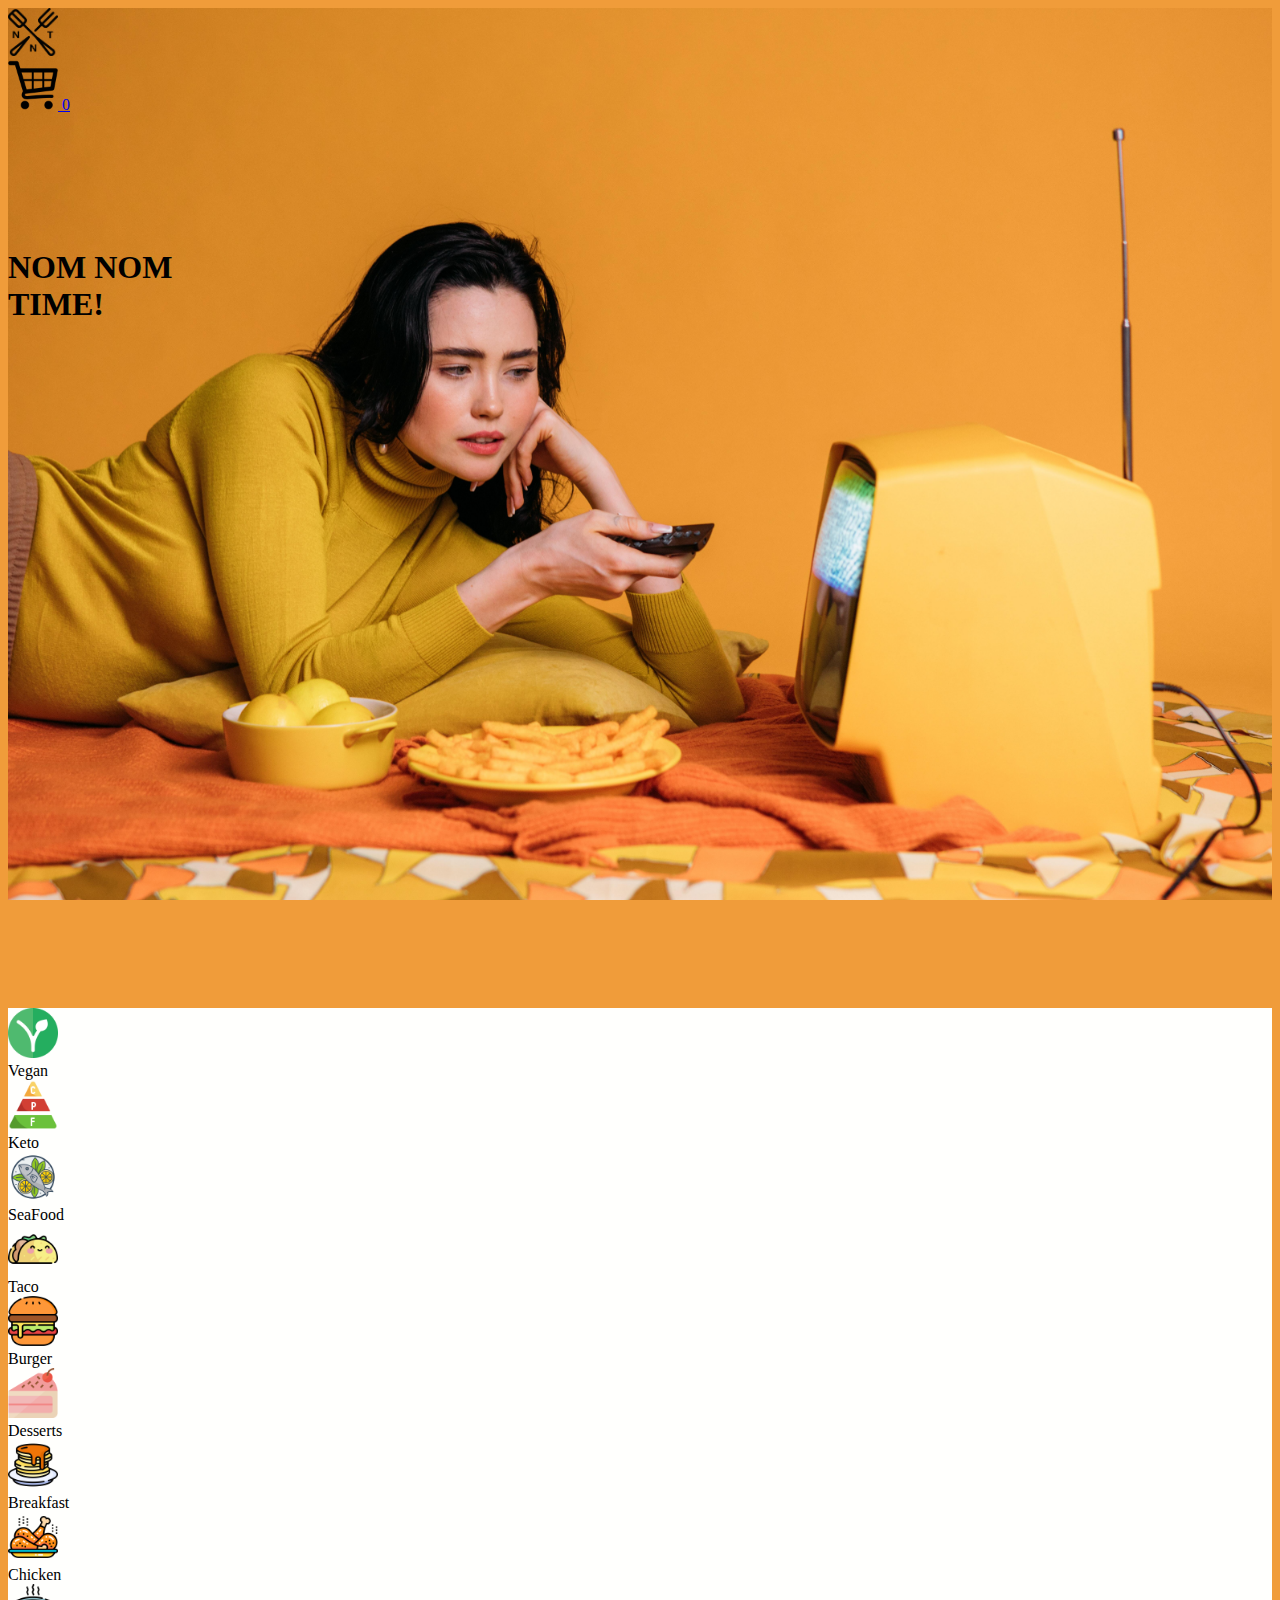
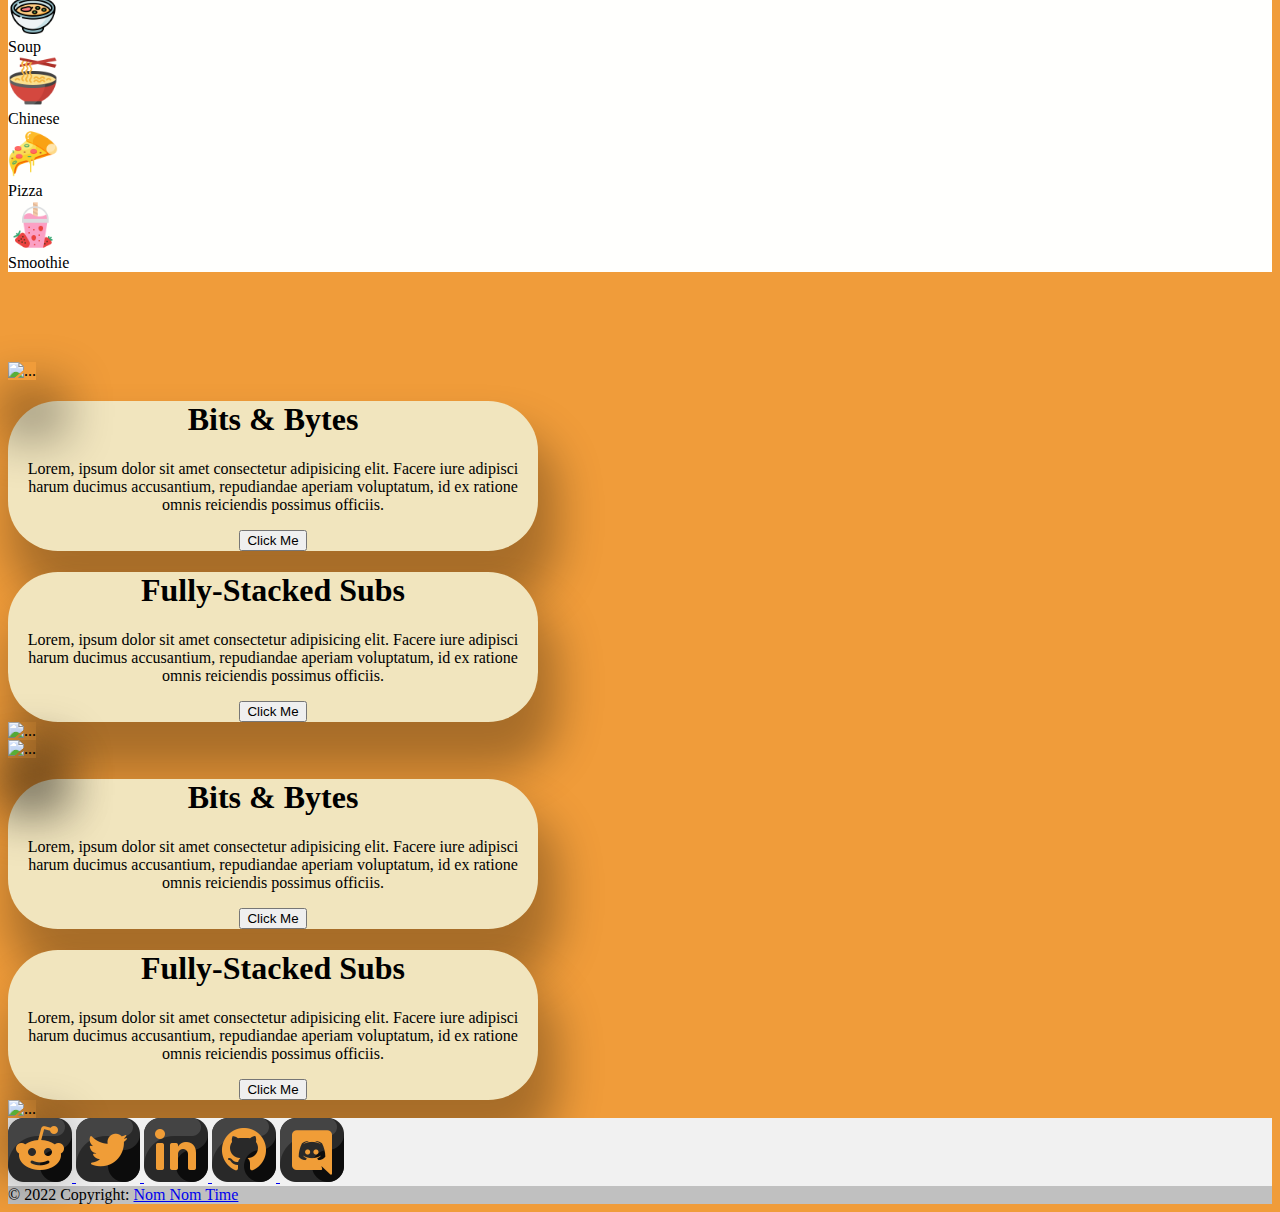
==== commit d711cd2b: "fix(add alert icon): added the alert icon to the home page and cleared the storage when checkout com" ====
--- a/index.html
+++ b/index.html
@@ -24,7 +24,12 @@
         <div class="row parallax imgHero d-flex align-content-start">
             <div class="d-flex justify-content-between rowHeight">
                 <div class="pt-2"><a href="/index.html"><img src="/media/logo.png" alt="" class="imgSize" id="homeLogo"></a></div>
-                <div class="pt-2 text-end"><a href="/payment.html"><img src="/media/cart.png" alt="" class="imgSize" id="checkout"></a></div>
+                <div class="pt-2 text-end">
+                  <a href="/payment.html" class="position-relative">
+                    <img src="/media/cart.png" alt="" class="imgSize" id="checkout">
+                    <span class="position-absolute top-0 start-100 translate-middle badge rounded-pill bg-danger" id="cartNumber">0</span>
+                  </a>
+                </div>
             </div>
             <div class = "mb-5 text-center col-md-8 mx-auto d-flex justify-content-evenly">
                 <p></p>
--- a/css/styles.css
+++ b/css/styles.css
@@ -156,3 +156,33 @@
     color: #F09C3A
 }
 
+/* Moon */
+.payment-popup {
+    display: none;
+    position: absolute;
+    text-align: center;
+    width: 100%;
+    height: 100%;
+}
+
+.confirmationPopUp {
+    display: none;
+    position: fixed;
+    z-index: 9;
+    width: 100%;
+    justify-content: center;
+    align-items: center;
+    transform: translate(0%, 150%);
+}
+
+.popUpContainer {
+    width: 900px;
+    height: 250px;
+    padding: 20px;
+    background-color: #FFF;
+    border: 3px solid black;
+}
+
+#paymentSubmit {
+    display: none;
+}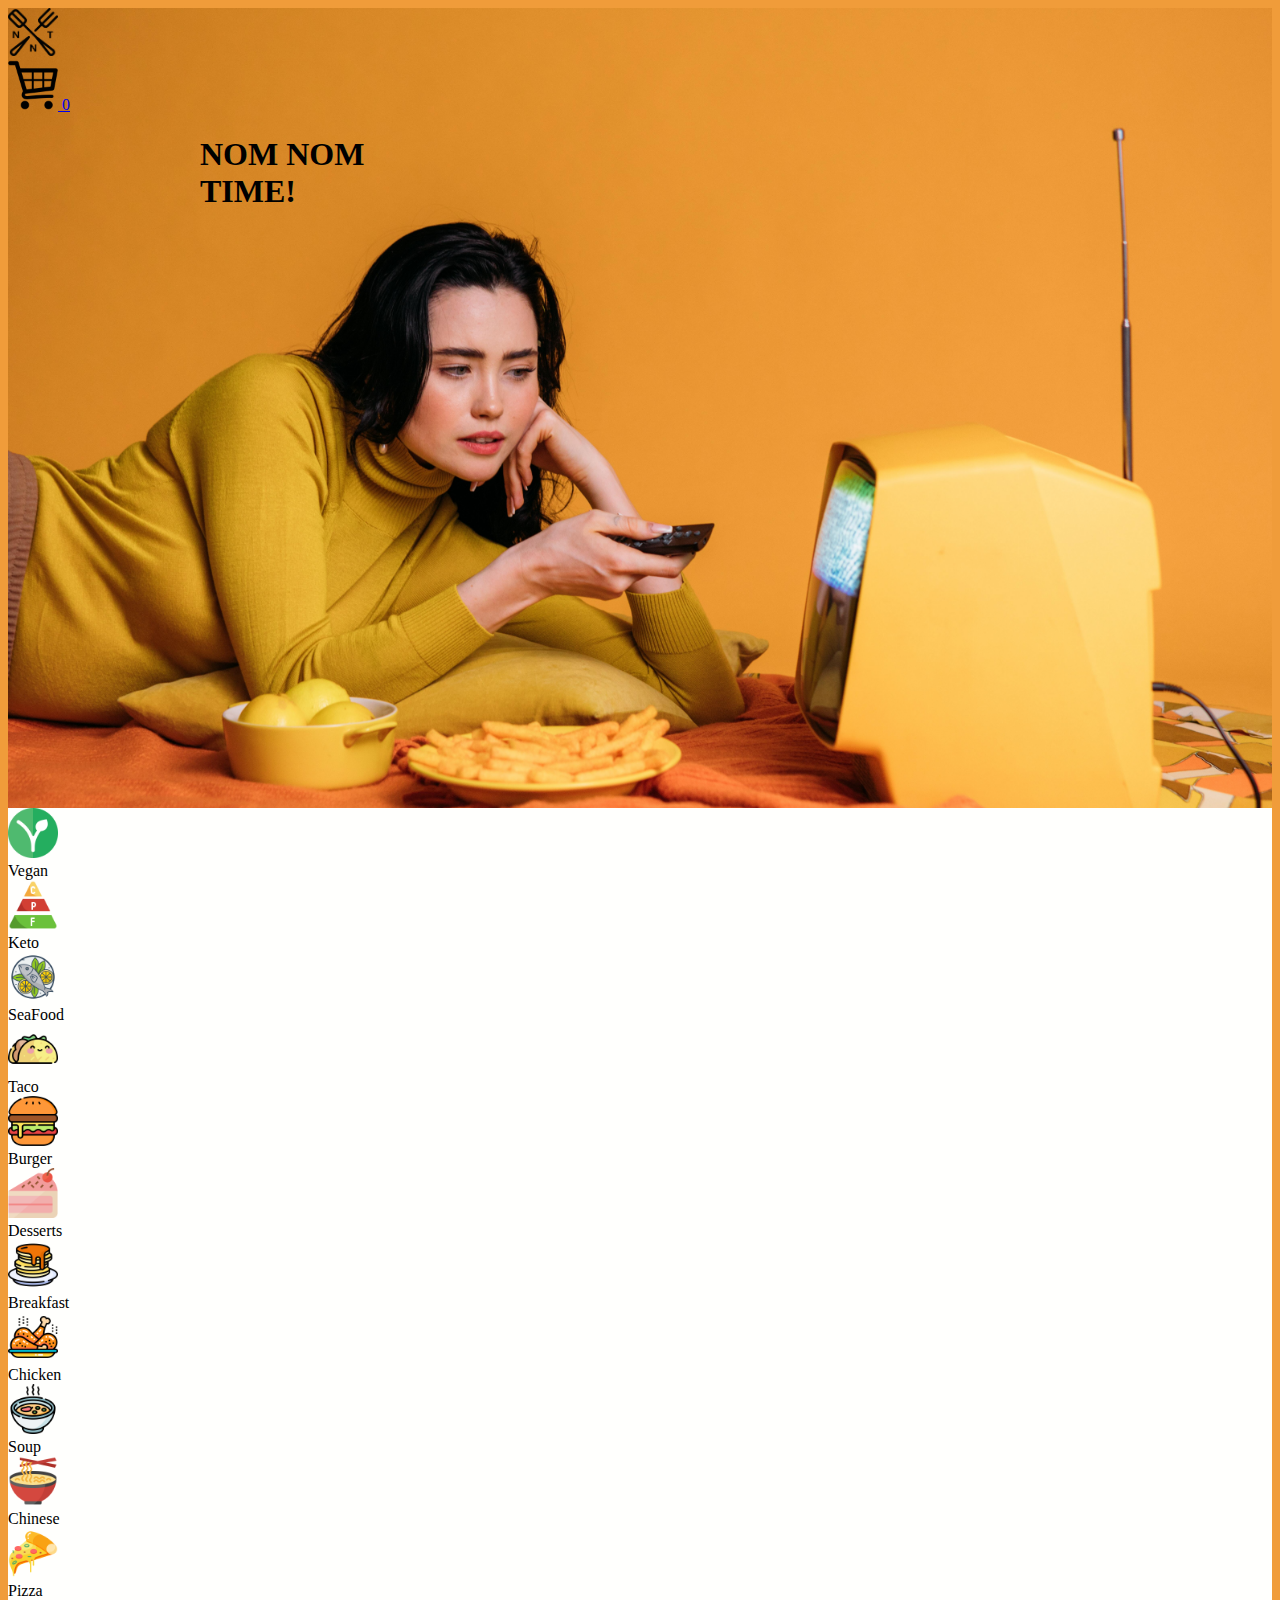
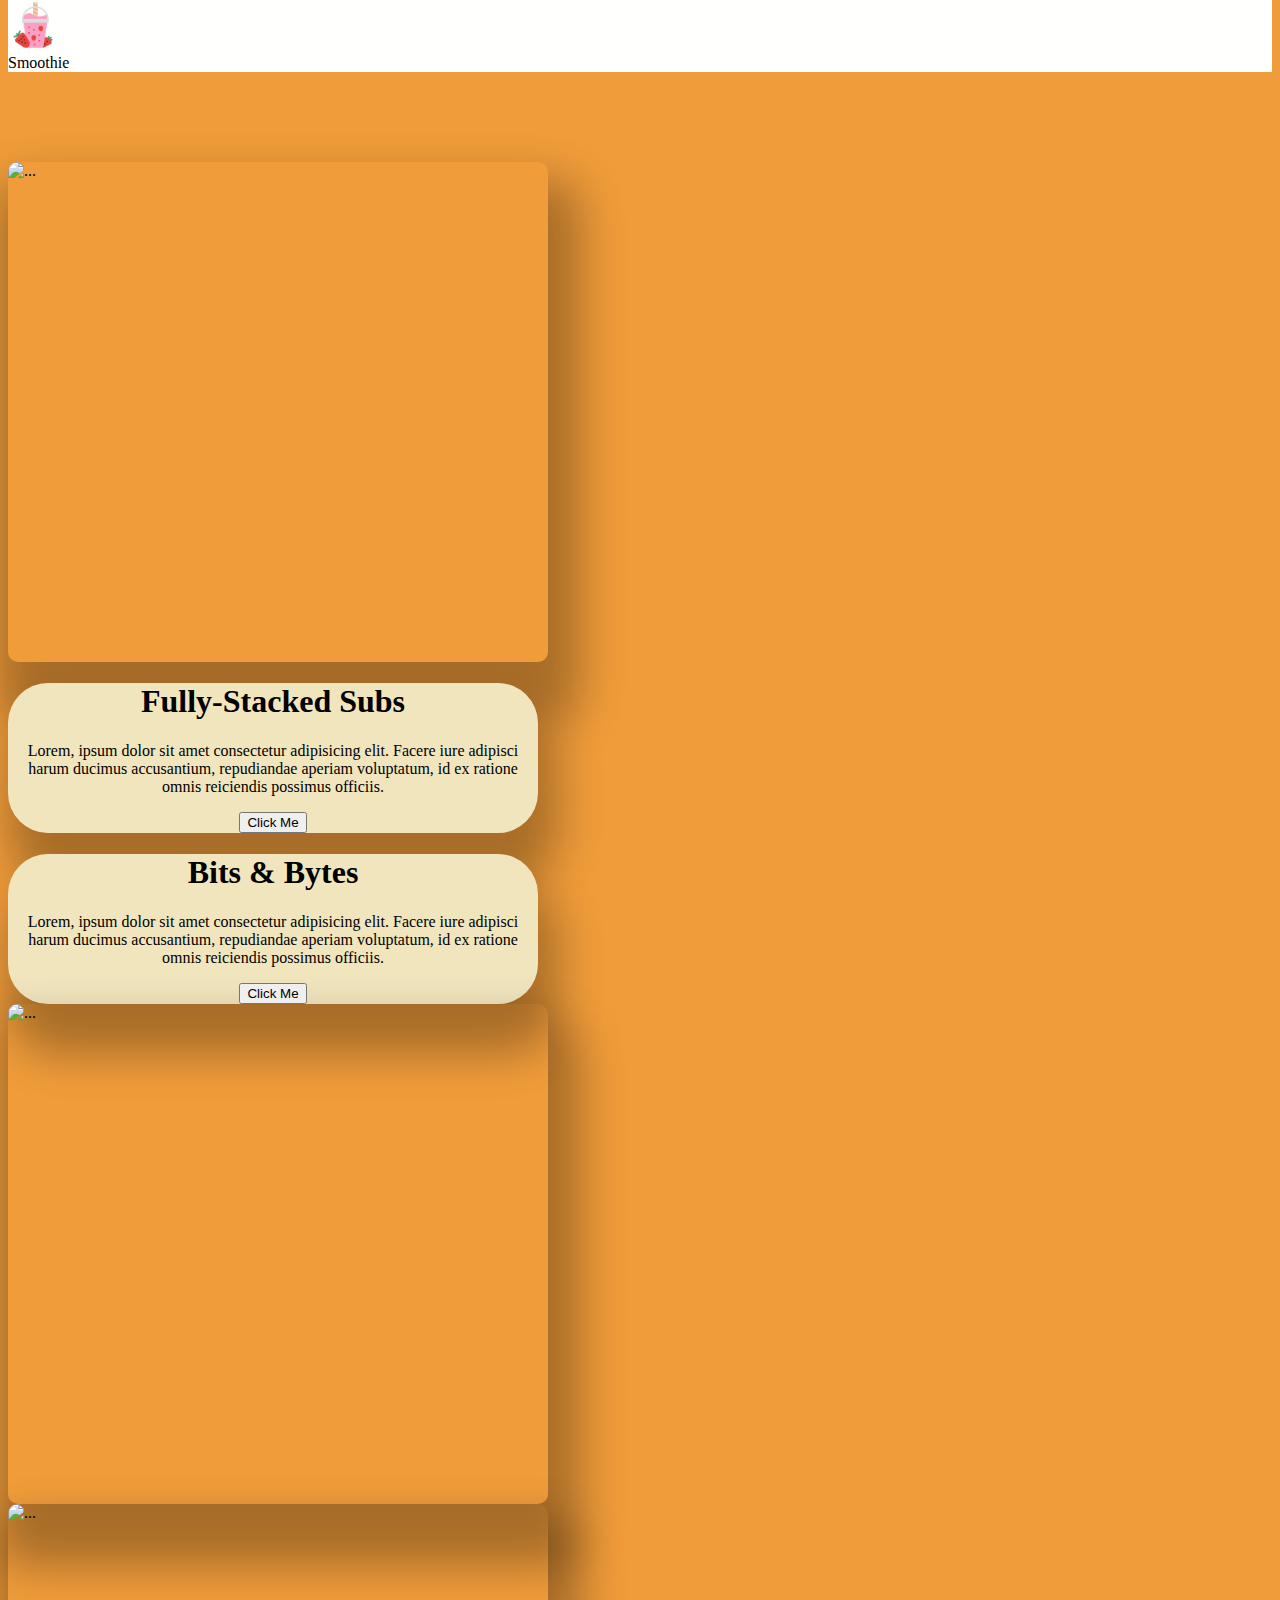
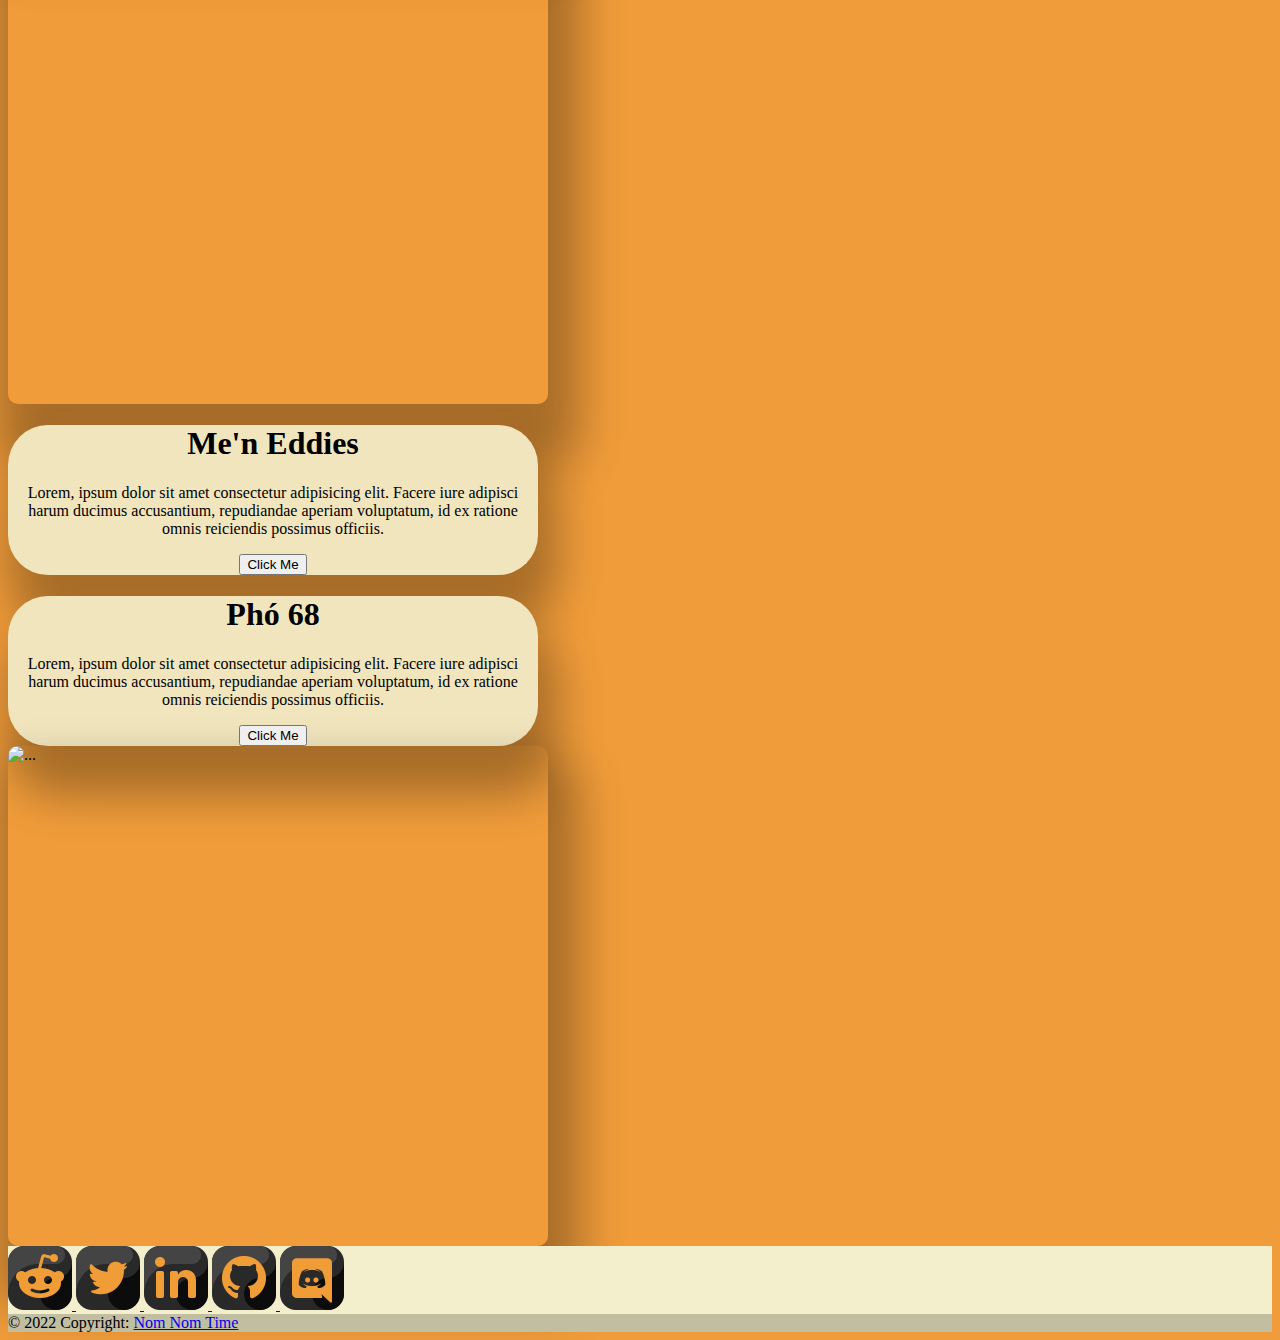
==== commit c90f5eb3: "feat(pages added):restaurant pages and pictures for menu added" ====
--- a/index.html
+++ b/index.html
@@ -65,14 +65,14 @@
         </div>
         <div class="col-lg-7 col-md-12 col-sm-12 pt-3 d-flex justify-content-center align-items-center flex-column ">
           <section>
-            <div class="label p-2">
-              <h1>Bits & Bytes</h1>
+            <div class="label p-4">
+              <h1>Fully-Stacked Subs</h1>
               <p class="pt-4">
                 Lorem, ipsum dolor sit amet consectetur adipisicing elit. Facere iure adipisci harum ducimus accusantium, repudiandae aperiam
                 voluptatum, id ex ratione omnis reiciendis possimus officiis.
               </p>
-              <a href="/restaurant.html">
-                <button class="btn btn-warning" href="restaurant.html">Click Me</button>
+              <a href="/fully-stacked-subs.html">
+                <button class="btn btn-warning">Click Me</button>
               </a> 
             </div>
           </section>
@@ -81,14 +81,14 @@
           <!-- Restaurant 2 -->
         <div class="col-lg-6 col-md-12 col-sm-12 pt-5 d-flex justify-content-center align-items-center flex-column order-lg-1 order-md-2">
           <section>
-            <div class="label p-2">
-              <h1>Fully-Stacked Subs</h1>
+            <div class="label p-4">
+              <h1>Bits & Bytes</h1>
               <p class="pt-4">
                 Lorem, ipsum dolor sit amet consectetur adipisicing elit. Facere iure adipisci harum ducimus accusantium, repudiandae aperiam
                 voluptatum, id ex ratione omnis reiciendis possimus officiis.
               </p>
-              <a href="/restaurant.html">
-                <button class="btn btn-warning" href="restaurant.html">Click Me</button>
+              <a href="/bits-and-bytes.html">
+                <button class="btn btn-warning">Click Me</button>
               </a> 
             </div>
           </section>
@@ -109,14 +109,14 @@
         </div>
         <div class="col-lg-7 col-md-12 col-sm-12 pt-3 d-flex justify-content-center align-items-center flex-column ">
           <section>
-            <div class="label p-2">
-              <h1>Bits & Bytes</h1>
+            <div class="label p-4">
+              <h1>Me'n Eddies</h1>
               <p class="pt-4">
                 Lorem, ipsum dolor sit amet consectetur adipisicing elit. Facere iure adipisci harum ducimus accusantium, repudiandae aperiam
                 voluptatum, id ex ratione omnis reiciendis possimus officiis.
               </p>
-              <a href="/restaurant.html">
-                <button class="btn btn-warning" href="restaurant.html">Click Me</button>
+              <a href="/me'n-eddies.html">
+                <button class="btn btn-warning">Click Me</button>
               </a> 
             </div>
           </section>
@@ -125,14 +125,14 @@
           <!-- Restaurant 4 -->
         <div class="col-lg-6 col-md-12 col-sm-12 pt-5 d-flex justify-content-center align-items-center flex-column order-lg-1 pb-5 order-md-2">
           <section>
-            <div class="label p-2">
-              <h1>Fully-Stacked Subs</h1>
+            <div class="label p-4">
+              <h1>Phó 68</h1>
               <p class="pt-4">
                 Lorem, ipsum dolor sit amet consectetur adipisicing elit. Facere iure adipisci harum ducimus accusantium, repudiandae aperiam
                 voluptatum, id ex ratione omnis reiciendis possimus officiis.
               </p>
-              <a href="/restaurant.html">
-                <button class="btn btn-warning" href="restaurant.html">Click Me</button>
+              <a href="/pho-68.html">
+                <button class="btn btn-warning">Click Me</button>
               </a> 
             </div>
           </section>
@@ -146,7 +146,7 @@
     </div>
     
     <!-- Footer Start -->
-    <footer class="text-center text-white" style="background-color: #f1f1f1;">
+    <footer class="text-center text-white" style="background-color: #f3eecb;">
         <!-- Grid container -->
         <div class="container pt-4">
             <!-- Section: Social media -->
--- a/css/styles.css
+++ b/css/styles.css
@@ -11,16 +11,17 @@
     }
     .restaurant-pic img{
         height: 500px;
-        width: 530px;
+        width: 540px;
         box-shadow: 10px 40px 45px 22px rgba(0, 0, 0, 0.3);
+        border-radius: 10px;
+        display: flex;
+        justify-content: center;
     }
     
-      
-      
     .label {
         width: 530px;
         background: #f1e5be;
-        border-radius: 50px;
+        border-radius: 40px;
         text-align: center;
         box-shadow: 10px 40px 45px 10px rgba(0, 0, 0, 0.3);
     }
@@ -50,7 +51,7 @@
 }
 .parallax {
     /* Set a specific height */
-    min-height: 1000px;
+    min-height: 800px;
 
     /* Create the parallax scrolling effect */
     background-attachment: fixed;
@@ -65,7 +66,8 @@
 }
 
 #heroText {
-    margin-top: 15vh;
+    margin-top:vh;
+    margin-left: 15vw;
 }
 
 .box {
@@ -86,6 +88,11 @@
 }
 
 /* Tsion CSS */
+h2{
+    color: white; 
+    font-size: 40px;  
+    font-family: ;
+}
 .cover{
     position: relative;
     z-index: 0;
@@ -98,27 +105,35 @@
     margin-bottom: 60px;
     position: relative;
     background: transparent;
+    border-radius: 10px;
 }
 .variety .card-img{
-    width: calc(100% + 60px);
+    width: calc(100% + 50px);
+    height: 50vh;
     margin-left:-30px;
     overflow: hidden;
     z-index: 9;
-    border-radius: 0;
-}
+    border-radius: 10px;
+    display: flex;
+    justify-content: center;
+    object-position: 10%, 10%;
+}
+.card-img:hover{
+    transition: transform 500ms ease-in-out 25ms;
+}
+
 .variety .card-img img{
-    max-width: 100%;
+    /* width: 100%; */
     transition: all 0.3s ease-in-out;
+    /* object-fit: contain; */
 }
 .card-img{
     box-shadow: 0px 2px 15px rgba(11, 11, 4, 0.5);
 }
 .variety .card-body{
     z-index: 10; 
-      background: #0b0e02a6; 
-     /* background: hsla(52, 100%, 51%, 0.651); */
-     background:#f1e5be;
-    border-top:4px solid #151514; 
+    background:#f1e5be;
+    border-radius: 10px;
     padding: 15px;
     box-shadow: 0px 2px 15px rgba(11, 11, 4, 0.5);
     margin-top: -60px;
@@ -148,11 +163,9 @@
     transform: scale(1.1);
 }
 .variety .card:hover .card-body{
-    /* border-color: #fdc134; */
   border-color:  #d68324
 }
 .variety .card:hover  .card-body .card-title a{ 
-    /* color: #854101; */
     color: #F09C3A
 }
 
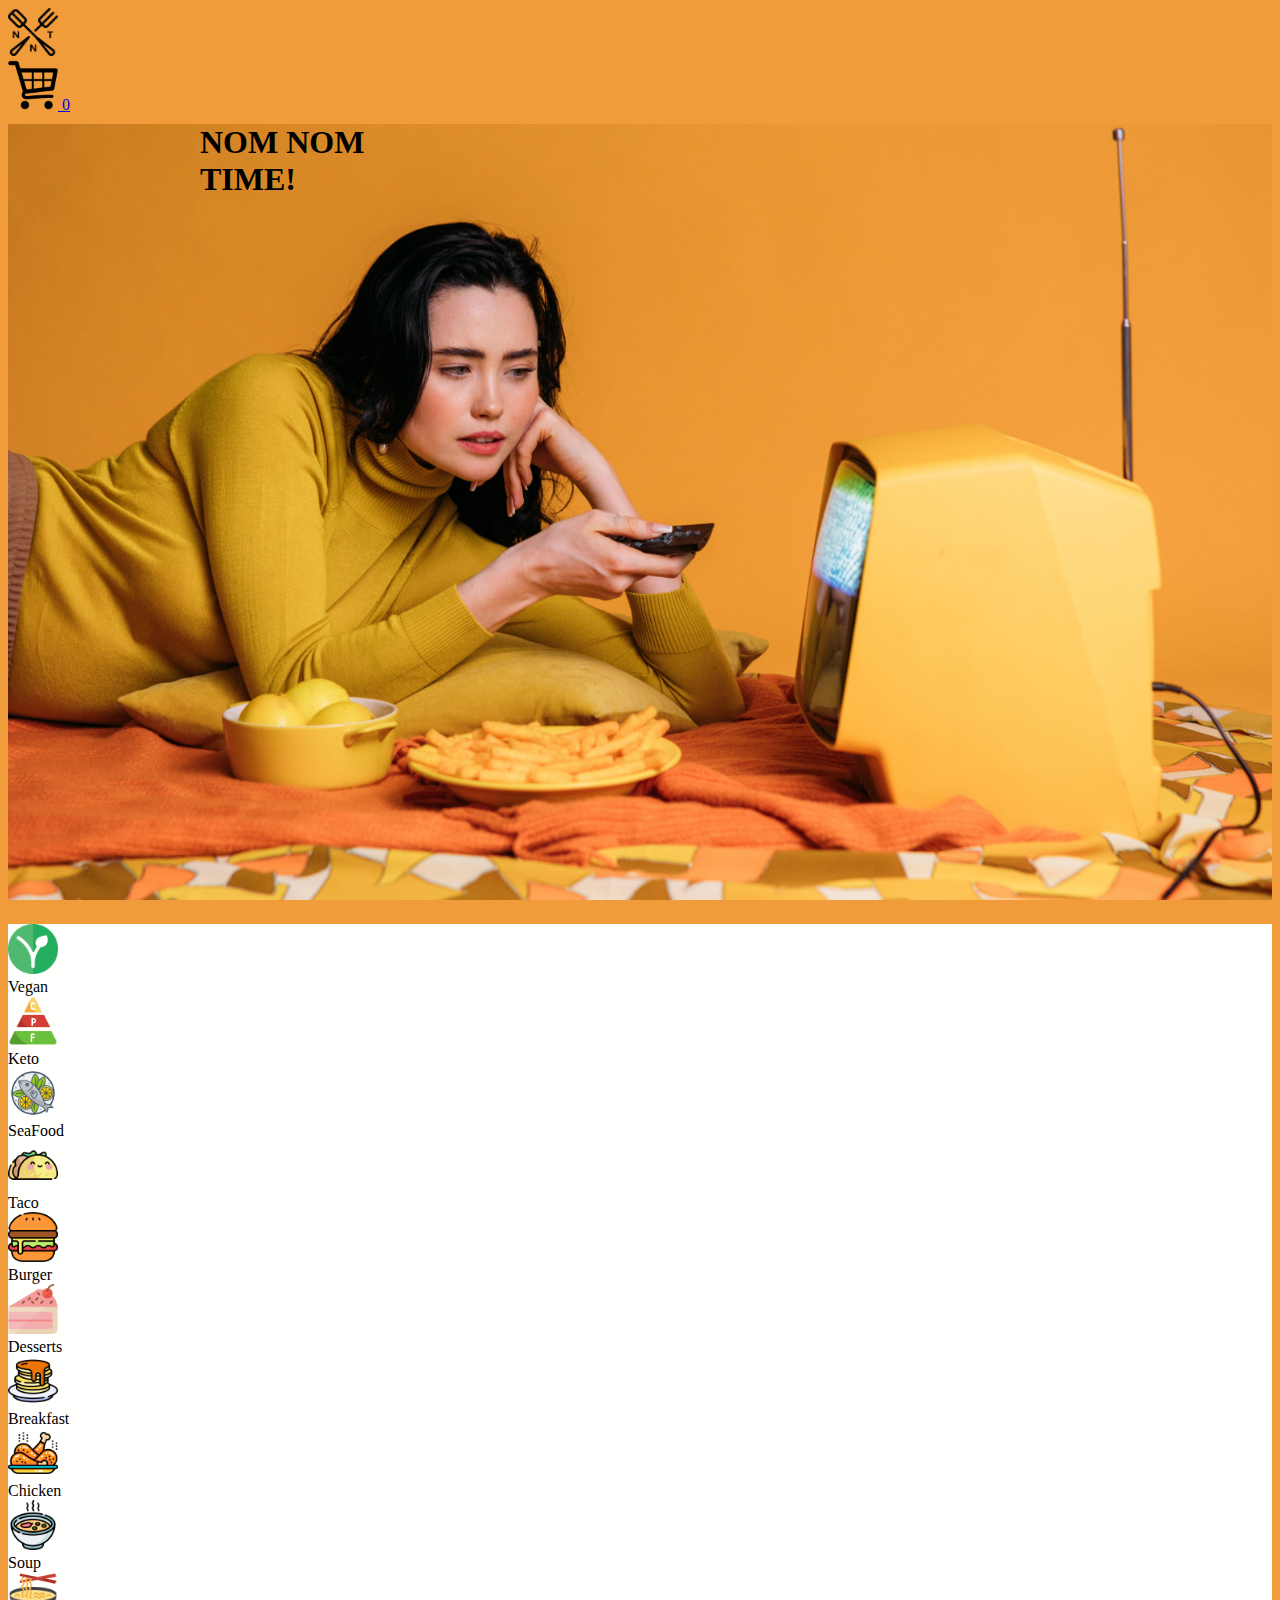
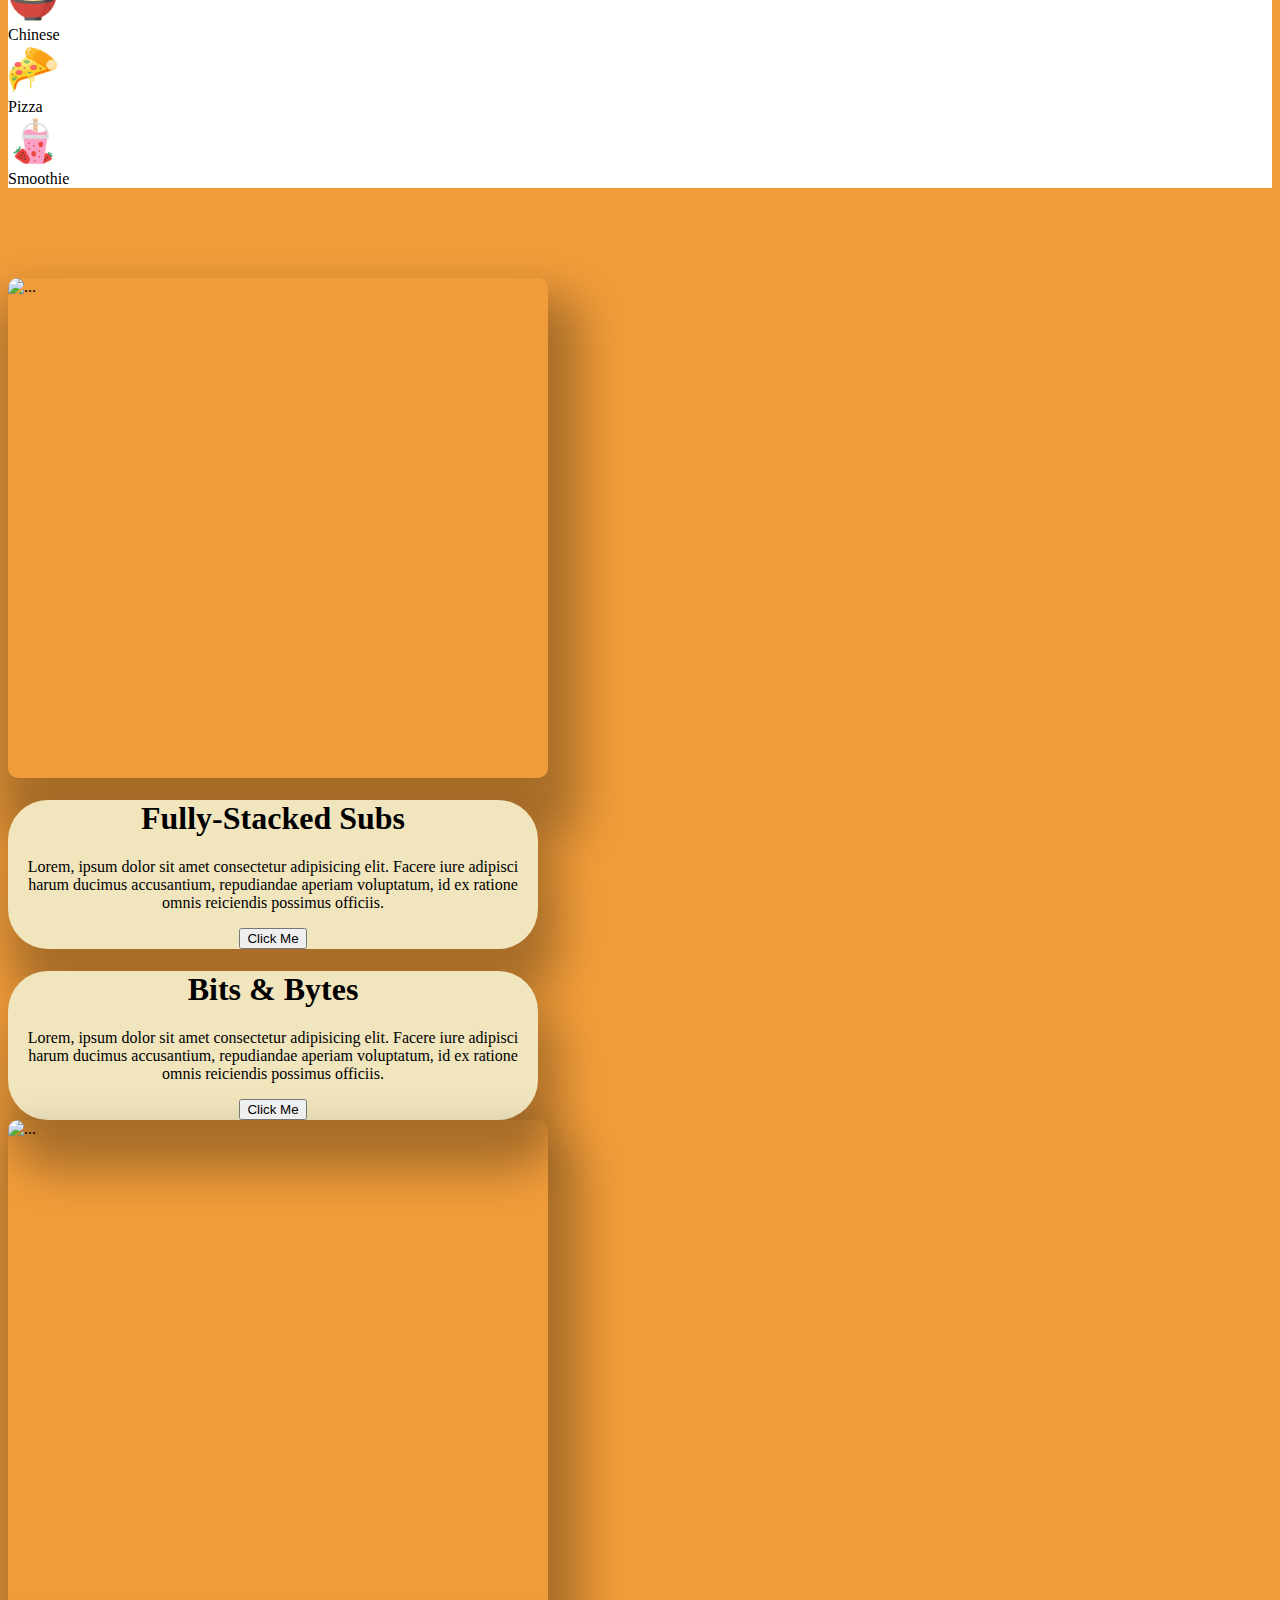
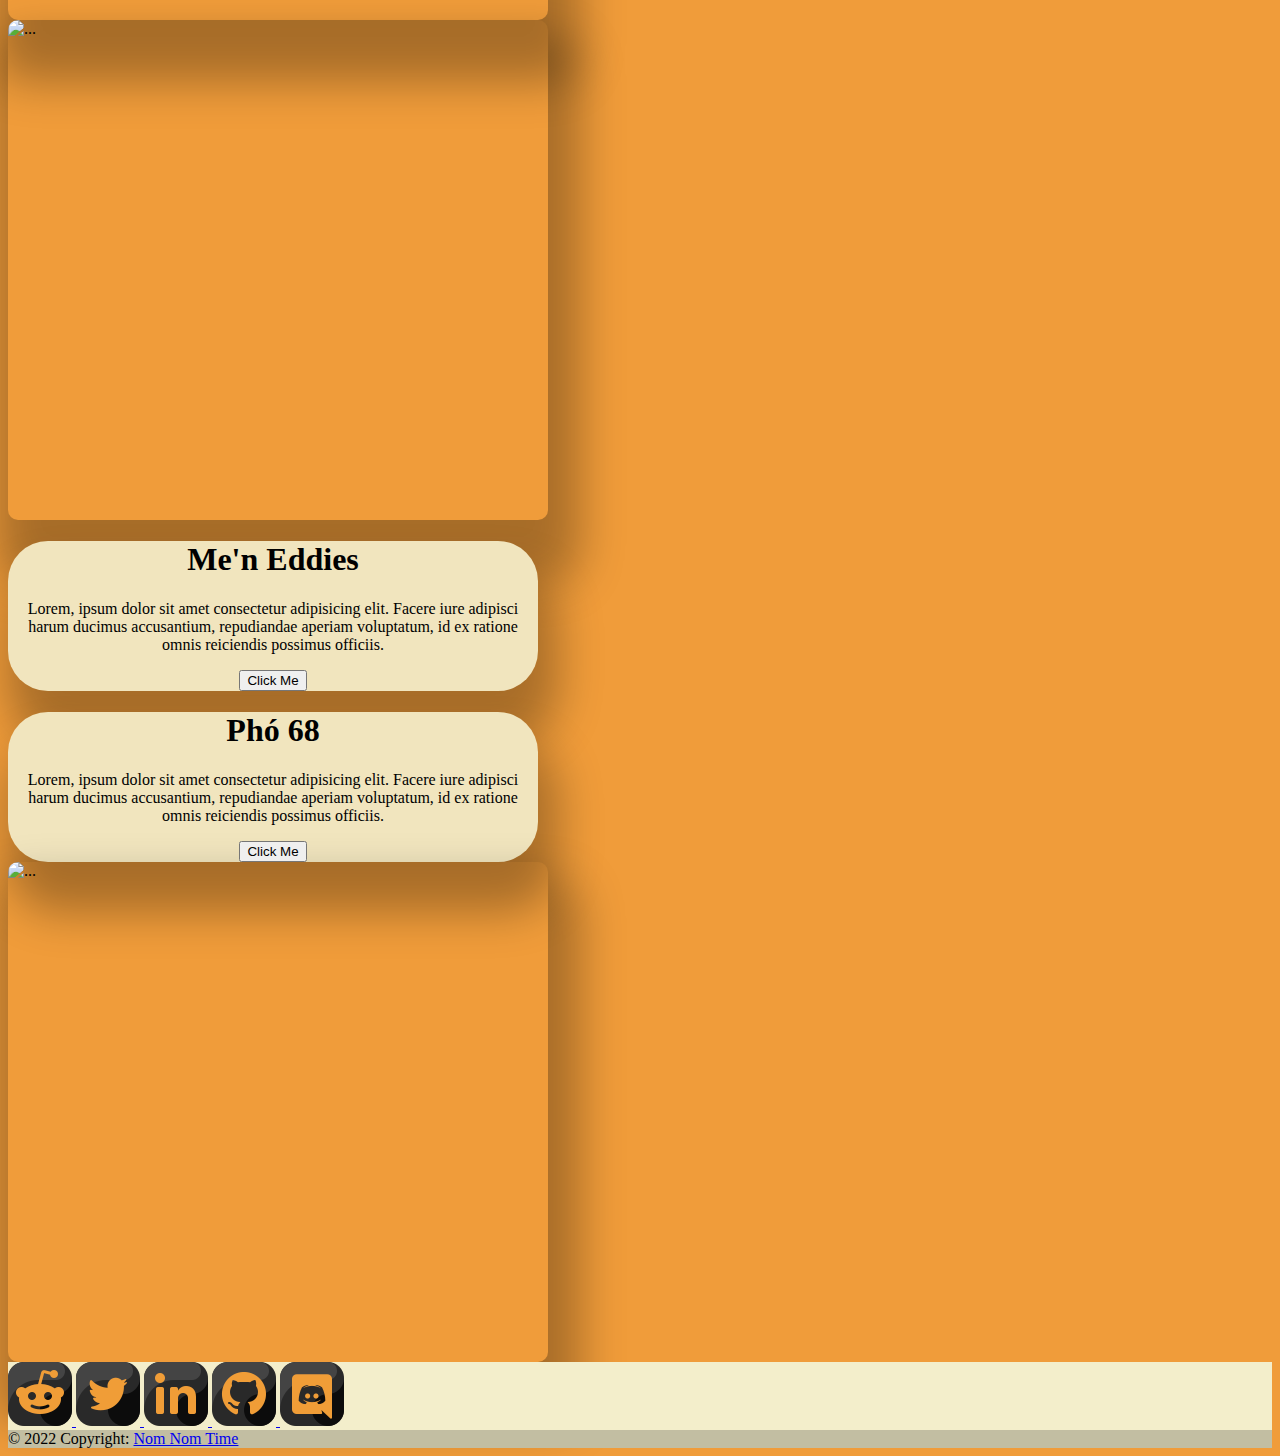
==== commit 9aed4c6b: "Fix(sticky):made navbar sticky" ====
--- a/index.html
+++ b/index.html
@@ -20,17 +20,18 @@
 </head>
 <body>
     <!-- Parallax Hero Image -->
-    <div class="container-fluid">
+    <div class="container-fluid d-flex justify-content-between rowHeight sticky-top ms-1 me-1">
+      <div class="pt-2"><a href="/index.html"><img src="/media/logo.png" alt="" class="imgSize" id="homeLogo"></a></div>
+        <div class="pt-2 text-end">
+          <a href="/payment.html" class="position-relative me-2">
+            <img src="/media/cart.png" alt="" class="imgSize" id="checkout">
+            <span class="position-absolute top-0 start-100 translate-middle badge rounded-pill bg-danger" id="cartNumber">0</span>
+          </a>
+        </div>
+    </div>
+    <div class="container-fluid-hero">
         <div class="row parallax imgHero d-flex align-content-start">
-            <div class="d-flex justify-content-between rowHeight">
-                <div class="pt-2"><a href="/index.html"><img src="/media/logo.png" alt="" class="imgSize" id="homeLogo"></a></div>
-                <div class="pt-2 text-end">
-                  <a href="/payment.html" class="position-relative">
-                    <img src="/media/cart.png" alt="" class="imgSize" id="checkout">
-                    <span class="position-absolute top-0 start-100 translate-middle badge rounded-pill bg-danger" id="cartNumber">0</span>
-                  </a>
-                </div>
-            </div>
+            
             <div class = "mb-5 text-center col-md-8 mx-auto d-flex justify-content-evenly">
                 <p></p>
                 <h1 class = "display-3 fw-bold text-light" id="heroText">NOM NOM <br> TIME!</h1>
--- a/css/styles.css
+++ b/css/styles.css
@@ -48,6 +48,14 @@
 /* Misael's CSS */
 .food-option{
      background-color: #fffffd;   
+    
+}
+.food-option a{
+color: #000;
+text-decoration: none;
+}
+.food-option a:hover{
+    color: #F09C3A;
 }
 .parallax {
     /* Set a specific height */
@@ -64,9 +72,12 @@
     /* The image used */
     background-image: url("../media/pexels-koolshooters-6977378.jpg");
 }
+.container-fluid-hero{
+    margin-top: -80px;
+}
 
 #heroText {
-    margin-top:vh;
+    margin-top:10vh;
     margin-left: 15vw;
 }
 
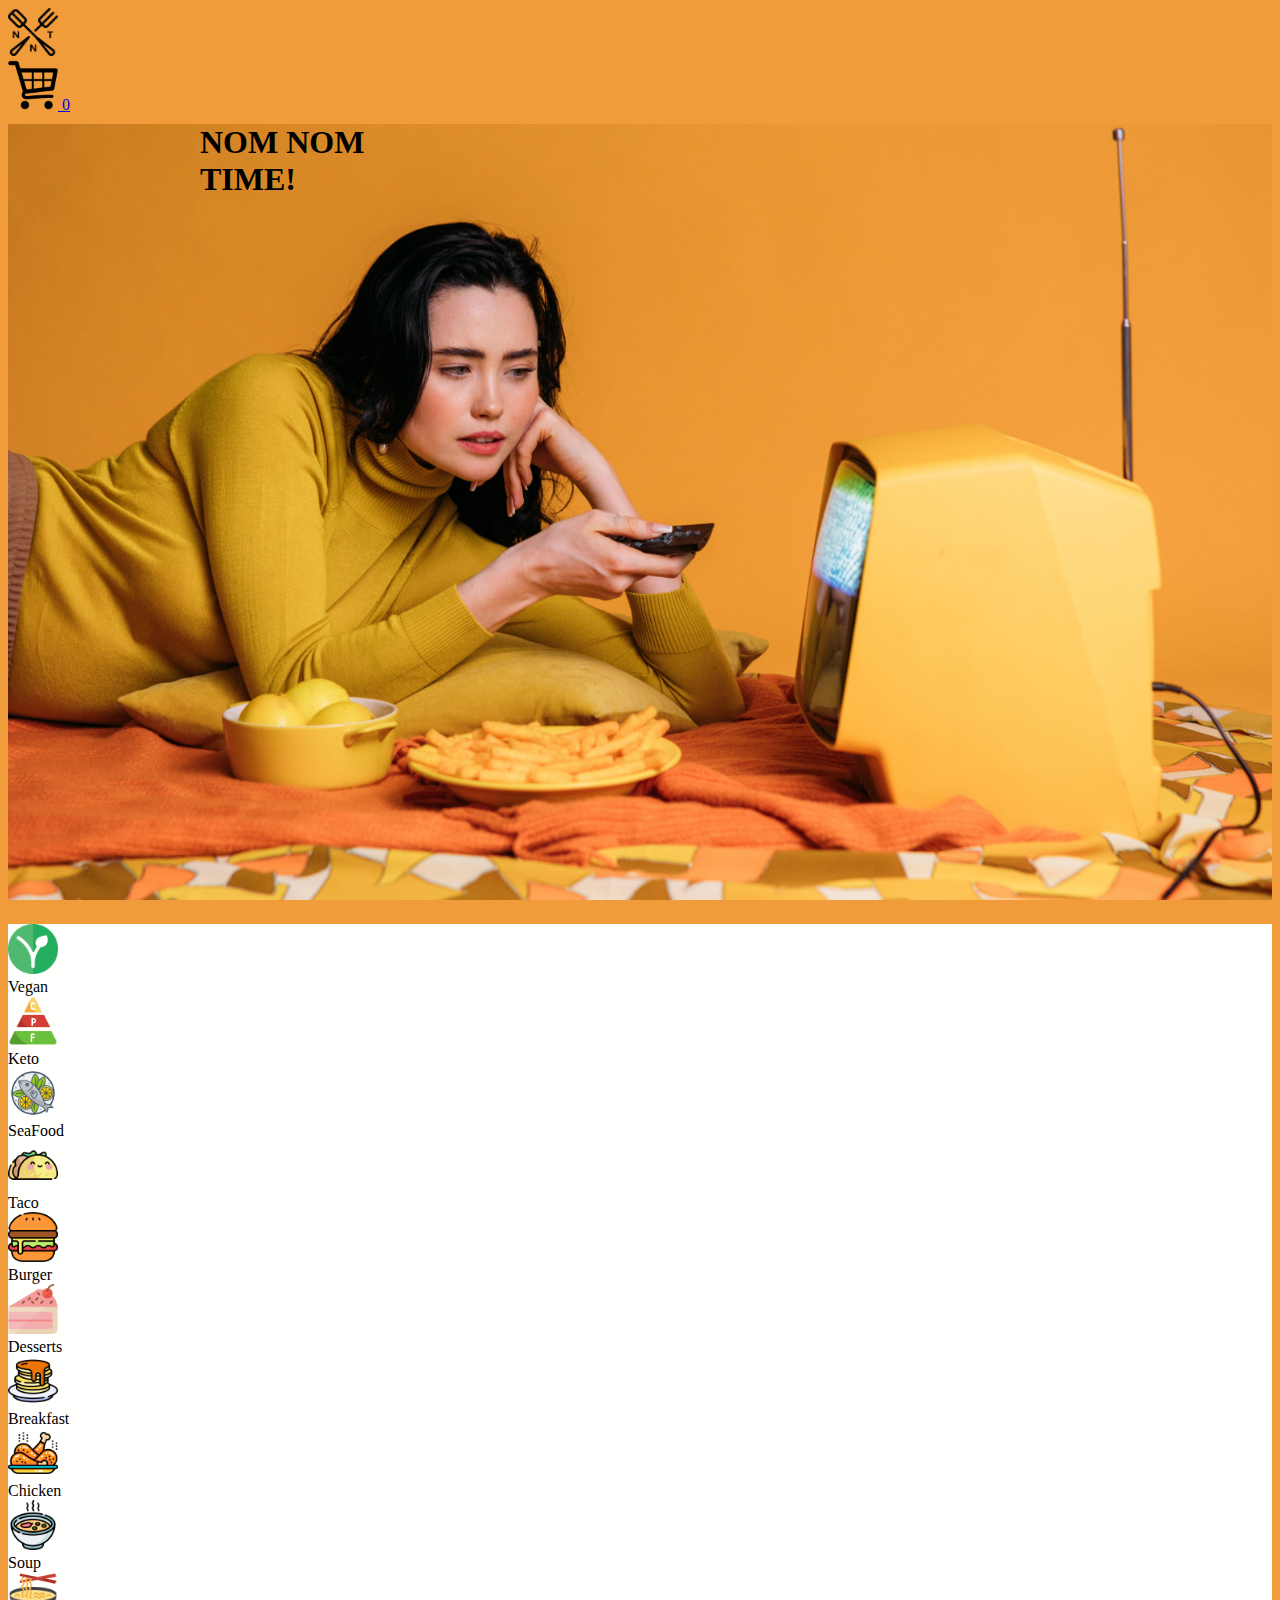
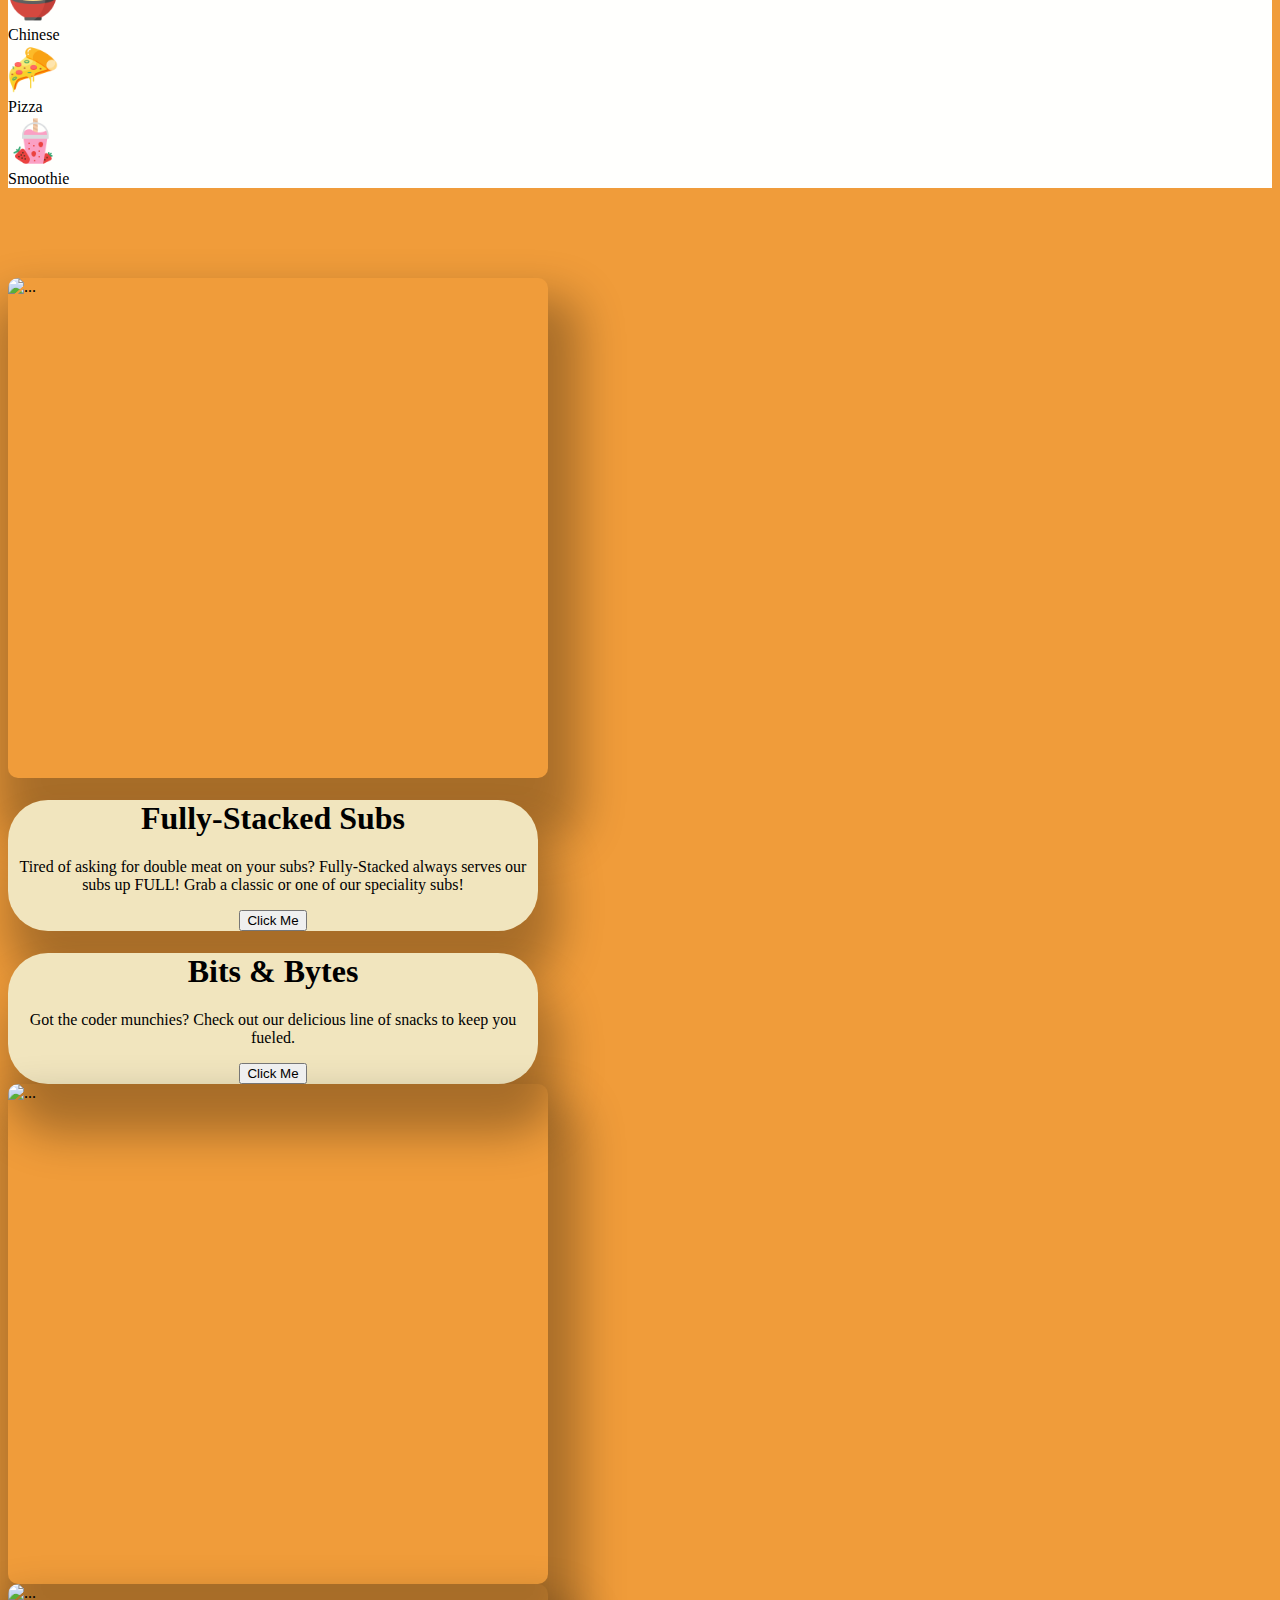
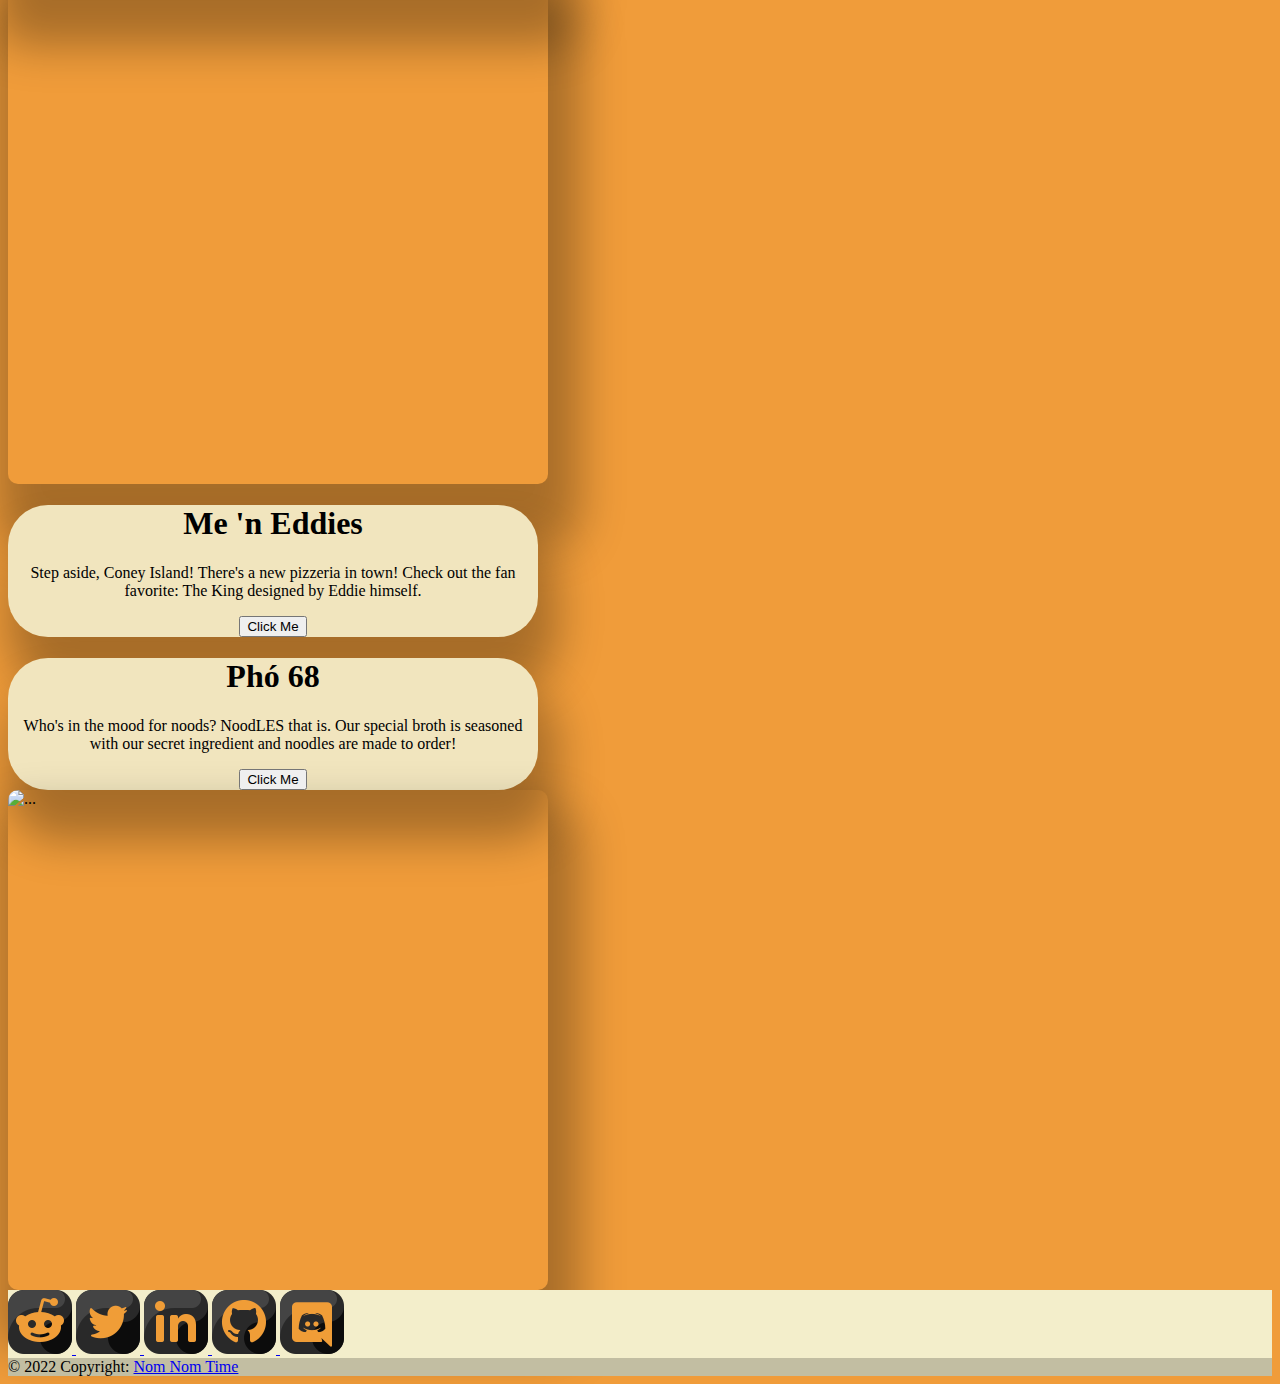
==== commit 4fe20115: "feat(descriptions): added descriptions to all food items and restaurants." ====
--- a/index.html
+++ b/index.html
@@ -69,8 +69,7 @@
             <div class="label p-4">
               <h1>Fully-Stacked Subs</h1>
               <p class="pt-4">
-                Lorem, ipsum dolor sit amet consectetur adipisicing elit. Facere iure adipisci harum ducimus accusantium, repudiandae aperiam
-                voluptatum, id ex ratione omnis reiciendis possimus officiis.
+                Tired of asking for double meat on your subs? Fully-Stacked always serves our subs up FULL! Grab a classic or one of our speciality subs!
               </p>
               <a href="/fully-stacked-subs.html">
                 <button class="btn btn-warning">Click Me</button>
@@ -80,13 +79,12 @@
         </div>
         
           <!-- Restaurant 2 -->
-        <div class="col-lg-6 col-md-12 col-sm-12 pt-5 d-flex justify-content-center align-items-center flex-column order-lg-1 order-md-2">
+        <div class="col-lg-6 col-md-12 col-sm-12 pt-5 d-flex justify-content-center align-items-center flex-column order-lg-1 order-md-2 order-sm-2">
           <section>
             <div class="label p-4">
               <h1>Bits & Bytes</h1>
               <p class="pt-4">
-                Lorem, ipsum dolor sit amet consectetur adipisicing elit. Facere iure adipisci harum ducimus accusantium, repudiandae aperiam
-                voluptatum, id ex ratione omnis reiciendis possimus officiis.
+                Got the coder munchies? Check out our delicious line of snacks to keep you fueled.
               </p>
               <a href="/bits-and-bytes.html">
                 <button class="btn btn-warning">Click Me</button>
@@ -111,10 +109,9 @@
         <div class="col-lg-7 col-md-12 col-sm-12 pt-3 d-flex justify-content-center align-items-center flex-column ">
           <section>
             <div class="label p-4">
-              <h1>Me'n Eddies</h1>
+              <h1>Me 'n Eddies</h1>
               <p class="pt-4">
-                Lorem, ipsum dolor sit amet consectetur adipisicing elit. Facere iure adipisci harum ducimus accusantium, repudiandae aperiam
-                voluptatum, id ex ratione omnis reiciendis possimus officiis.
+                Step aside, Coney Island! There's a new pizzeria in town! Check out the fan favorite: The King designed by Eddie himself.
               </p>
               <a href="/me'n-eddies.html">
                 <button class="btn btn-warning">Click Me</button>
@@ -124,13 +121,12 @@
         </div>
         
           <!-- Restaurant 4 -->
-        <div class="col-lg-6 col-md-12 col-sm-12 pt-5 d-flex justify-content-center align-items-center flex-column order-lg-1 pb-5 order-md-2">
+        <div class="col-lg-6 col-md-12 col-sm-12 d-flex justify-content-center align-items-center flex-column order-lg-1 pb-5 order-md-2 order-sm-2">
           <section>
             <div class="label p-4">
               <h1>Phó 68</h1>
               <p class="pt-4">
-                Lorem, ipsum dolor sit amet consectetur adipisicing elit. Facere iure adipisci harum ducimus accusantium, repudiandae aperiam
-                voluptatum, id ex ratione omnis reiciendis possimus officiis.
+                Who's in the mood for noods? NoodLES that is. Our special broth is seasoned with our secret ingredient and noodles are made to order!
               </p>
               <a href="/pho-68.html">
                 <button class="btn btn-warning">Click Me</button>
